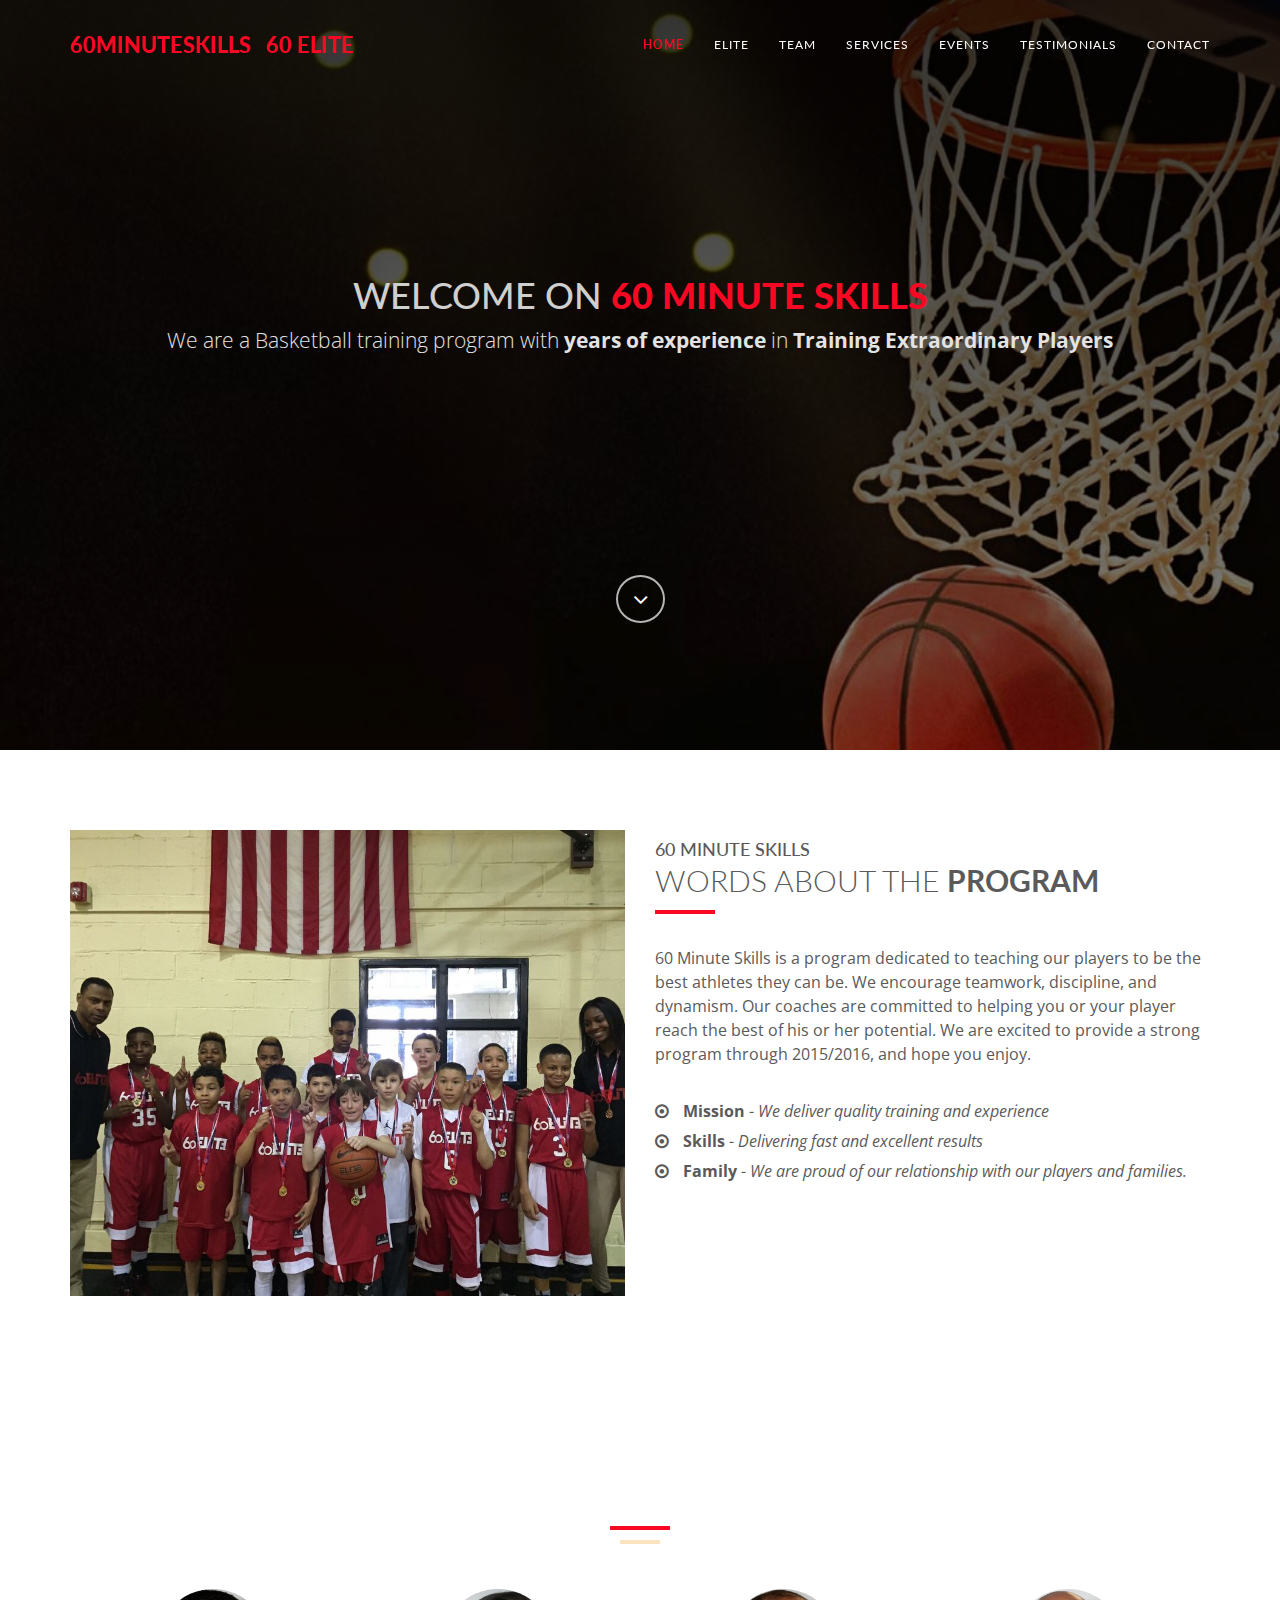
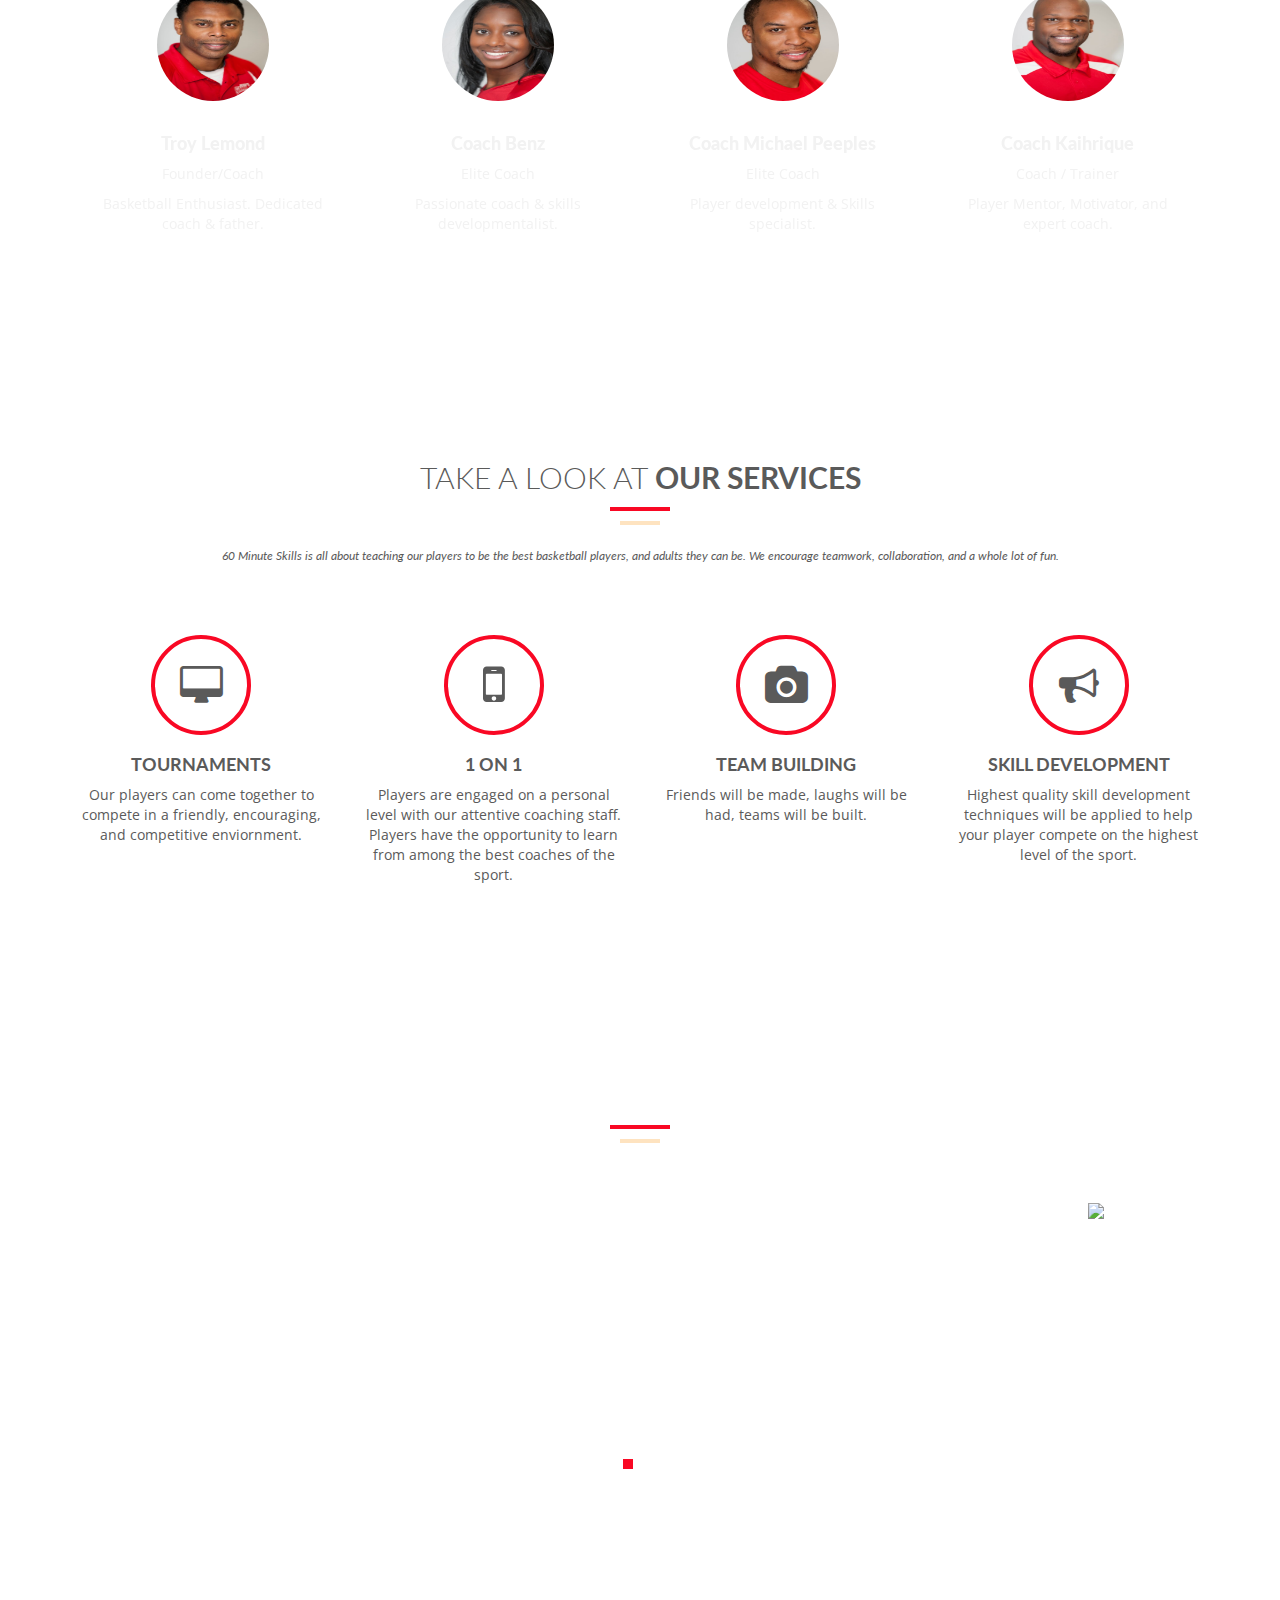
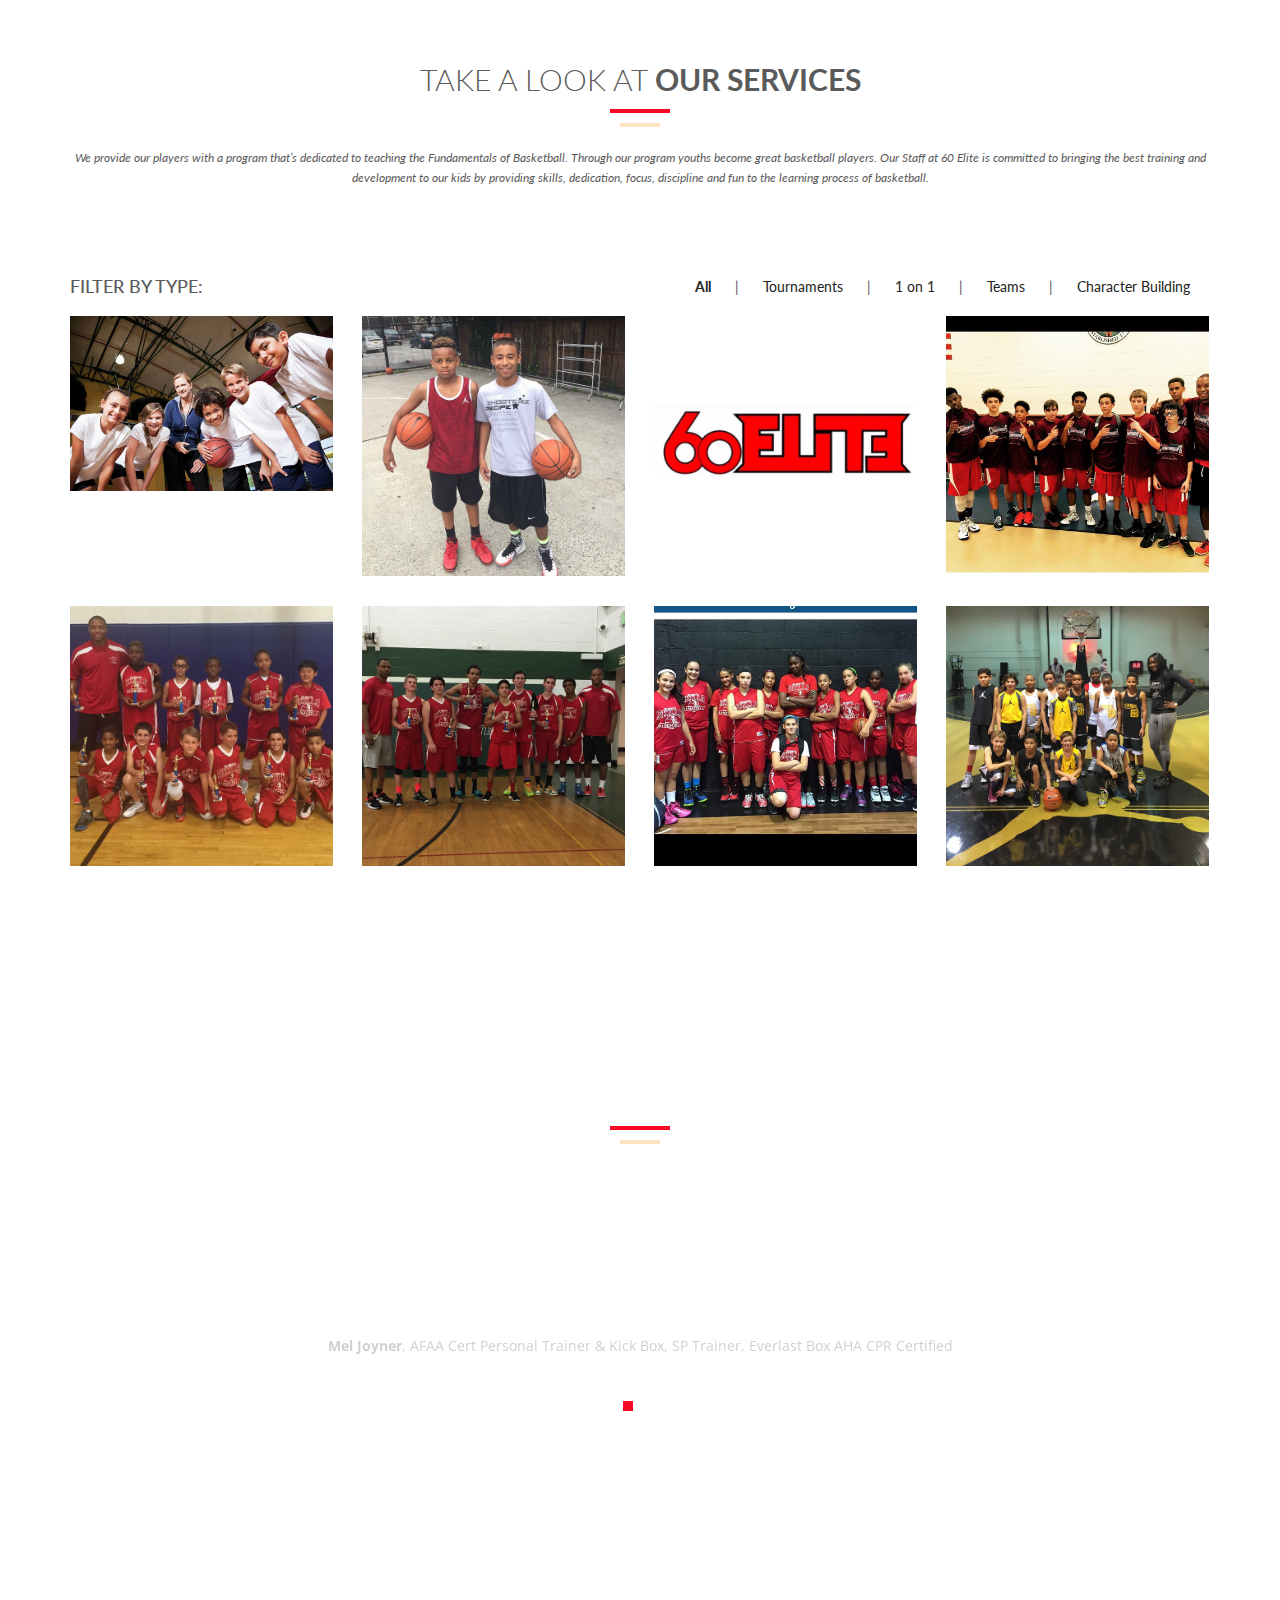
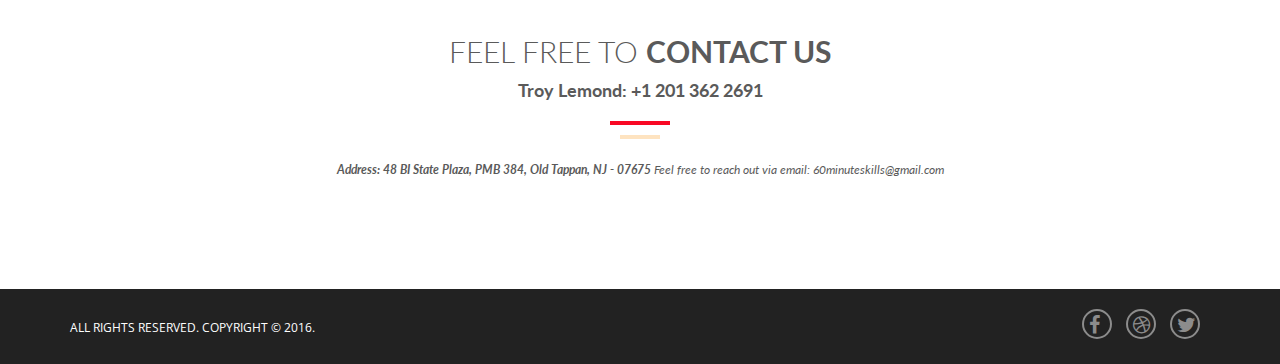
==== index.html @ 280ceed0 "initial commit with website content" ====
<!DOCTYPE html>
<html lang="en">
  <head>
    <!-- Basic Page Needs
    ================================================== -->
    <meta charset="utf-8">
    <!--[if IE]><meta http-equiv="x-ua-compatible" content="IE=9" /><![endif]-->
    <meta name="viewport" content="width=device-width, initial-scale=1">
    <title>60MinuteSkills</title>
    <meta name="description" content="Spirit8 is a Digital agency one page template built based on bootstrap framework. This template is design by Robert Berki and coded by Jenn Pereira. It is simple, mobile responsive, perfect for portfolio and agency websites. Get this for free exclusively at ThemeForces.com">
    <meta name="keywords" content="bootstrap theme, portfolio template, digital agency, onepage, mobile responsive, spirit8, free website, free theme, themeforces themes, themeforces wordpress themes, themeforces bootstrap theme">
    <meta name="author" content="ThemeForces.com">
    
    <!-- Favicons
    ================================================== -->
    <link rel="shortcut icon" href="img/favicon.ico" type="image/x-icon">
    <link rel="apple-touch-icon" href="img/apple-touch-icon.png">
    <link rel="apple-touch-icon" sizes="72x72" href="img/apple-touch-icon-72x72.png">
    <link rel="apple-touch-icon" sizes="114x114" href="img/apple-touch-icon-114x114.png">

    <!-- Bootstrap -->
    <link rel="stylesheet" type="text/css"  href="css/bootstrap.css">
    <link rel="stylesheet" type="text/css" href="fonts/font-awesome/css/font-awesome.css">

    <!-- Slider
    ================================================== -->
    <link href="css/owl.carousel.css" rel="stylesheet" media="screen">
    <link href="css/owl.theme.css" rel="stylesheet" media="screen">

    <!-- Stylesheet
    ================================================== -->
    <link rel="stylesheet" type="text/css"  href="css/style.css">
    <link rel="stylesheet" type="text/css" href="css/responsive.css">

    <link href='http://fonts.googleapis.com/css?family=Lato:100,300,400,700,900,100italic,300italic,400italic,700italic,900italic' rel='stylesheet' type='text/css'>
    <link href='http://fonts.googleapis.com/css?family=Open+Sans:300italic,400italic,600italic,700italic,800italic,700,300,600,800,400' rel='stylesheet' type='text/css'>

    <script type="text/javascript" src="js/modernizr.custom.js"></script>

    <!-- HTML5 shim and Respond.js for IE8 support of HTML5 elements and media queries -->
    <!-- WARNING: Respond.js doesn't work if you view the page via file:// -->
    <!--[if lt IE 9]>
      <script src="https://oss.maxcdn.com/html5shiv/3.7.2/html5shiv.min.js"></script>
      <script src="https://oss.maxcdn.com/respond/1.4.2/respond.min.js"></script>
    <![endif]-->
  </head>
  <body>
    <!-- Navigation
    ==========================================-->
    <nav id="tf-menu" class="navbar navbar-default navbar-fixed-top">
      <div class="container">
        <!-- Brand and toggle get grouped for better mobile display -->
        <div class="navbar-header">
          <button type="button" class="navbar-toggle collapsed" data-toggle="collapse" data-target="#bs-example-navbar-collapse-1">
            <span class="sr-only">Toggle navigation</span>
            <span class="icon-bar"></span>
            <span class="icon-bar"></span>
            <span class="icon-bar"></span>
          </button>
          <a class="navbar-brand" href="index.html">60MinuteSkills</a>
          <a class="navbar-brand" href="index2.html">60 Elite</a>
        </div>

        <!-- Collect the nav links, forms, and other content for toggling -->
        <div class="collapse navbar-collapse" id="bs-example-navbar-collapse-1">
          <ul class="nav navbar-nav navbar-right">
            <li><a href="#tf-home" class="page-scroll">Home</a></li>
            <li><a href="#tf-about" class="page-scroll">Elite</a></li>
            <li><a href="#tf-team" class="page-scroll">Team</a></li>
            <li><a href="#tf-services" class="page-scroll">Services</a></li>
            <li><a href="#tf-works" class="page-scroll">Events</a></li>
            <li><a href="#tf-testimonials" class="page-scroll">Testimonials</a></li>
            <li><a href="#tf-contact" class="page-scroll">Contact</a></li>
          </ul>
        </div><!-- /.navbar-collapse -->
      </div><!-- /.container-fluid -->
    </nav>

    <!-- Home Page
    ==========================================-->
    <div id="tf-home" class="text-center">
        <div class="overlay">
            <div class="content">
                <h1>Welcome on <strong><span class="color">60 Minute Skills</span></strong></h1>
                <p class="lead">We are a Basketball training program with <strong>years of experience</strong> in <strong>Training Extraordinary Players</strong></p>
                <a href="#tf-about" class="fa fa-angle-down page-scroll"></a>
            </div>
        </div>
    </div>

    <!-- About Us Page
    ==========================================-->
    <div id="tf-about">
        <div class="container">
            <div class="row">
                <div class="col-md-6">
                    <img src="img/02.png" class="img-responsive">
                </div>
                <div class="col-md-6">
                    <div class="about-text">
                        <div class="section-title">
                            <h4>60 Minute Skills</h4>
                            <h2>Words about the <strong> Program</strong></h2>
                            <hr>
                            <div class="clearfix"></div>
                        </div>
                        <p class="intro">60 Minute Skills is a program dedicated to teaching our players to be the best athletes they can be. We encourage teamwork, discipline, and dynamism. Our coaches are committed to helping you or your player reach the best of his or her potential. We are excited to provide a strong program through 2015/2016, and hope you enjoy.  </p>
                        <ul class="about-list">
                            <li>
                                <span class="fa fa-dot-circle-o"></span>
                                <strong>Mission</strong> - <em>We deliver quality training and experience</em>
                            </li>
                            <li>
                                <span class="fa fa-dot-circle-o"></span>
                                <strong>Skills</strong> - <em>Delivering fast and excellent results</em>
                            </li>
                            <li>
                                <span class="fa fa-dot-circle-o"></span>
                                <strong>Family</strong> - <em>We are proud of our relationship with our players and families.</em>
                            </li>
                        </ul>
                    </div>
                </div>
            </div>
        </div>
    </div>

        <!-- Team Page
    ==========================================-->
    <div id="tf-team" class="text-center">
        <div class="overlay">
            <div class="container">
                <div class="section-title center">
                    <h2>Meet <strong>our team</strong></h2>
                    <div class="line">
                        <hr>
                    </div>
                </div>

                <div id="team" class="owl-carousel owl-theme row">
                    <div class="item">
                        <div class="thumbnail">
                            <img src="img/01t.jpg" alt="..." class="img-circle team-img">
                            <div class="caption">
                                <h3>Troy Lemond</h3>
                                <p>Founder/Coach</p>
                                <p>Basketball Enthusiast. Dedicated coach & father.</p>
                            </div>
                        </div>
                    </div>

                    <div class="item">
                        <div class="thumbnail">
                            <img src="img/02t.jpg" alt="..." class="img-circle team-img">
                            <div class="caption">
                                <h3>Coach Benz</h3>
                                <p>Elite Coach</p>
                                <p>Passionate coach & skills developmentalist.</p>
                            </div>
                        </div>
                    </div>

                    <div class="item">
                        <div class="thumbnail">
                            <img src="img/03t.jpg" alt="..." class="img-circle team-img">
                            <div class="caption">
                                <h3>Coach Michael Peeples</h3>
                                <p>Elite Coach</p>
                                <p>Player development & Skills specialist.</p>
                            </div>
                        </div>
                    </div>

                    <div class="item">
                        <div class="thumbnail">
                            <img src="img/05t.jpg" alt="..." class="img-circle team-img">
                            <div class="caption">
                                <h3>Coach Kaihrique</h3>
                                <p>Coach / Trainer</p>
                                <p>Player Mentor, Motivator, and expert coach.</p>
                            </div>
                        </div>
                    </div>

                </div>
                
            </div>
        </div>
    </div>

    <!-- Services Section
    ==========================================-->
    <div id="tf-services" class="text-center">
        <div class="container">
            <div class="section-title center">
                <h2>Take a look at <strong>our Services</strong></h2>
                <div class="line">
                    <hr>
                </div>
                <div class="clearfix"></div>
                <small><em>60 Minute Skills is all about teaching our players to be the best basketball players, and adults they can be. We encourage teamwork, collaboration, and a whole lot of fun.</em></small>
            </div>
            <div class="space"></div>
            <div class="row">
                <div class="col-md-3 col-sm-6 service">
                    <i class="fa fa-desktop"></i>
                    <h4><strong>Tournaments</strong></h4>
                    <p>Our players can come together to compete in a friendly, encouraging, and competitive enviornment. </p>
                </div>

                <div class="col-md-3 col-sm-6 service">
                    <i class="fa fa-mobile"></i>
                    <h4><strong>1 on 1</strong></h4>
                    <p>Players are engaged on a personal level with our attentive coaching staff. Players have the opportunity to learn from among the best coaches of the sport.</p>
                </div>

                <div class="col-md-3 col-sm-6 service">
                    <i class="fa fa-camera"></i>
                    <h4><strong>Team Building</strong></h4>
                    <p>Friends will be made, laughs will be had, teams will be built.</p>
                </div>

                <div class="col-md-3 col-sm-6 service">
                    <i class="fa fa-bullhorn"></i>
                    <h4><strong>Skill Development</strong></h4>
                    <p>Highest quality skill development techniques will be applied to help your player compete on the highest level of the sport.</p>
                </div>
            </div>
        </div>
    </div>

    <!-- Clients Section
    ==========================================-->
    <div id="tf-clients" class="text-center">
        <div class="overlay">
            <div class="container">

                <div class="section-title center">
                    <h2>Some of our <strong> Upcoming Events</strong></h2>
                    <div class="line">
                        <hr>
                    </div>
                </div>
                <div id="clients" class="owl-carousel owl-theme">
                    <div class="item" style="">
                        <h5>Basketball Skills & Drills Training</h5>
                        <h3>(Boys & Girls) Grade Pre-K4 - High School</h3>
                        <h4> Fall sessions starting <em>Tuesday September 15</em></h4>
                    </div>
                    <div class="item">
                        <h5>Tuesdays New Jersey (10 Sessions)</h5>
                        <h6><em>Coaches: Troy, Leo, Mercedez, and Mike</em> 100 3rd Street Cresskill, NJ 07624 <em>|</em> Fee: $300 for all 10 classes or $35/class</h6>
                        <ul style="">
                        <li><h6>09/15 & 09/22 & 09/29</h6></li>
                        <li><h6>10/06 & 10/13 & 10/20 & 10/27</h6></li>
                        <li><h6>11/3 & 11/10 & 11/17</h6></li>
                        </ul>
                    </div>
                    <div class="item">
                        <h5>Tuesdays New York (9 Sessions)</h5>
                        <h6><em>Coach Mercedez</em> 500 Western Highway Blauvelt, NY 10913 <em>|</em> Fee: $225 for all 9 classes or $30/class</h6>
                        <ul style="">
                        <li><h6>09/15 & 09/22 & 09/29</h6></li>
                        <li><h6>10/06 & 10/13 & 10/20 & 10/27</h6></li>
                        <li><h6>11/3 & 11/10</h6></li>
                        </ul>
                    </div>
                    <div class="item">
                        <h5>Fridays New Jersey (10 Sessions Only)</h5>
                        <h6><em>Coaches: Troy, Mercedez, Mike, Leo 100 3rd Street Cresskill, NJ 07624</em> Fee: $300 for all 10 classes or $35/class</h6>
                        <ul style="">
                        <li><h6>09/18 & 09/25</h6></li>
                        <li><h6>10/02 & 10/09 & 10/16 & 10/23 & 10/30</h6></li>
                        <li><h6>11/6 & 11/13 & 11/20</h6></li>
                        </ul>
                    </div>
                    <div class="item">
                        <img src="img/client/05.png">
                    </div>
                    <div class="item">
                        <img src="img/client/03.png">
                    </div>
                    <div class="item">
                        <img src="img/client/07.png">
                    </div>
                </div>

            </div>
        </div>
    </div>
    <!-- Portfolio Section
    ==========================================-->
    <div id="tf-works">
        <div class="container"> <!-- Container -->
            <div class="section-title text-center center">
                <h2>Take a look at <strong>our services</strong></h2>
                <div class="line">
                    <hr>
                </div>
                <div class="clearfix"></div>
                <small><em>We provide our players with a program that’s dedicated to teaching the Fundamentals of Basketball. Through our program youths become great basketball players. Our Staff at 60 Elite is committed to bringing the best training and development to our kids by providing skills, dedication, focus, discipline and fun to the learning process of basketball.</em></small>
            </div>
            <div class="space"></div>

            <div class="categories">
                
                <ul class="cat">
                    <li class="pull-left"><h4>Filter by Type:</h4></li>
                    <li class="pull-right">
                        <ol class="type">
                            <li><a href="#" data-filter="*" class="active">All</a></li>
                            <li><a href="#" data-filter=".web">Tournaments</a></li>
                            <li><a href="#" data-filter=".photography">1 on 1</a></li>
                            <li><a href="#" data-filter=".app" >Teams</a></li>
                            <li><a href="#" data-filter=".branding" >Character Building</a></li>
                        </ol>
                    </li>
                </ul>
                <div class="clearfix"></div>
            </div>

            <div id="lightbox" class="row">

                <div class="col-sm-6 col-md-3 col-lg-3 branding">
                    <div class="portfolio-item">
                        <div class="hover-bg">
                            <a href="#">
                                <div class="hover-text">
                                    <h4>Training</h4>
                                    <small>Independance</small>
                                    <div class="clearfix"></div>
                                    <i class="fa fa-plus"></i>
                                </div>
                                <img src="img/portfolio/01.jpg" class="img-responsive" alt="...">
                            </a>
                        </div>
                    </div>
                </div>

                <div class="col-sm-6 col-md-3 col-lg-3 photography app">
                    <div class="portfolio-item">
                        <div class="hover-bg">
                            <a href="#">
                                <div class="hover-text">
                                    <h4>1 on 1</h4>
                                    <small>Attention</small>
                                    <div class="clearfix"></div>
                                    <i class="fa fa-plus"></i>
                                </div>
                                <img src="img/portfolio/02.jpg" class="img-responsive" alt="...">
                            </a>
                        </div>
                    </div>
                </div>

                <div class="col-sm-6 col-md-3 col-lg-3 branding">
                    <div class="portfolio-item">
                        <div class="hover-bg">
                            <a href="index2.html">
                                <div class="hover-text">
                                    <h4>Basketball</h4>
                                    <small>TeamFun</small>
                                    <div class="clearfix"></div>
                                    <i class="fa fa-plus"></i>
                                </div>
                                <img src="img/portfolio/03.jpg" class="img-responsive" alt="...">
                            </a>
                        </div>
                    </div>
                </div>

                <div class="col-sm-6 col-md-3 col-lg-3 branding">
                    <div class="portfolio-item">
                        <div class="hover-bg">
                            <a href="#">
                                <div class="hover-text">
                                    <h4>Repitition</h4>
                                    <small>Practice</small>
                                    <div class="clearfix"></div>
                                    <i class="fa fa-plus"></i>
                                </div>
                                <img src="img/portfolio/04.jpg" class="img-responsive" alt="...">
                            </a>
                        </div>
                    </div>
                </div>

                <div class="col-sm-6 col-md-3 col-lg-3 web">
                    <div class="portfolio-item">
                        <div class="hover-bg">
                            <a href="#">
                                <div class="hover-text">
                                    <h4>Persevere</h4>
                                    <small>Dedication</small>
                                    <div class="clearfix"></div>
                                    <i class="fa fa-plus"></i>
                                </div>
                                <img src="img/portfolio/05.jpg" class="img-responsive" alt="...">
                            </a>
                        </div>
                    </div>
                </div>

                <div class="col-sm-6 col-md-3 col-lg-3 app">
                    <div class="portfolio-item">
                        <div class="hover-bg">
                            <a href="#">
                                <div class="hover-text">
                                    <h4>Top Scorer</h4>
                                    <small>Hardwork</small>
                                    <div class="clearfix"></div>
                                    <i class="fa fa-plus"></i>
                                </div>
                                <img src="img/portfolio/06.jpg" class="img-responsive" alt="...">
                            </a>
                        </div>
                    </div>
                </div>

                <div class="col-sm-6 col-md-3 col-lg-3 photography web">
                    <div class="portfolio-item">
                        <div class="hover-bg">
                            <a href="#">
                                <div class="hover-text">
                                    <h4>Teamates</h4>
                                    <small>Winning</small>
                                    <div class="clearfix"></div>
                                    <i class="fa fa-plus"></i>
                                </div>
                                <img src="img/portfolio/07.jpg" class="img-responsive" alt="...">
                            </a>
                        </div>
                    </div>
                </div>

                <div class="col-sm-6 col-md-3 col-lg-3 web">
                    <div class="portfolio-item">
                        <div class="hover-bg">
                            <a href="#">
                                <div class="hover-text">
                                    <h4>Win</h4>
                                    <small>Teamwork</small>
                                    <div class="clearfix"></div>
                                    <i class="fa fa-plus"></i>
                                </div>
                                <img src="img/portfolio/08.jpg" class="img-responsive" alt="...">
                            </a>
                        </div>
                    </div>
                </div>

            </div>
        </div>
    </div>

    <!-- Testimonials Section
    ==========================================-->
    <div id="tf-testimonials" class="text-center">
        <div class="overlay">
            <div class="container">
                <div class="section-title center">
                    <h2><strong>Our partners’</strong> testimonials</h2>
                    <div class="line">
                        <hr>
                    </div>
                </div>
                <div class="row">
                    <div class="col-md-8 col-md-offset-2">
                        <div id="testimonial" class="owl-carousel owl-theme">
                            <div class="item">
                                <h5>So proud of boys and coaches. Thnx to Coach Troy and Loreal for having the vision to start up 60Elite and giving our boys an outlet to develop their basketball skills as well as life skills. Great acomplishments in such a short amount of time...just the beginning..so excited for the journey! Thnk u 2 Coach Mercedez for your leadership...awesome job, ..thnx to Coach Mike, Coach Leo, and Coach Kahrique....best coaches on planet ! We got this nxt year! Go 60Elite</h5>
                                <p><strong>Mel Joyner</strong>, AFAA Cert Personal Trainer & Kick Box, SP Trainer, Everlast Box AHA CPR Certified</p>
                            </div>

                            <div class="item">
                                <h5>Truly dedicated coaching staff. Committed parents and players makes for a strong basketball training program</h5>
                                <p><strong>Kevin Alwell</strong>, Certified Trainer & Program Engager</p>
                            </div>
                        </div>
                    </div>
                </div>
            </div>
        </div>
    </div>

    <!-- Contact Section
    ==========================================-->
    <div id="tf-contact" class="text-center">
        <div class="container">

            <div class="row">
                <div class="col-md-8 col-md-offset-2">

                    <div class="section-title center">
                        <h2>Feel free to <strong>contact us</strong></h2>
                        <h3><strong>Troy Lemond: +1 201 362 2691</strong></h3>

                        <div class="line">
                            <hr>
                        </div>
                        <div class="clearfix"></div>
                        <small><em><strong>Address: 48 BI State Plaza, PMB 384, Old Tappan, NJ - 07675 </strong> Feel free to reach out via email: 60minuteskills@gmail.com</em></small>            
                    </div>

<!--                     <form>
                        <div class="row">
                            <div class="col-md-6">
                                <div class="form-group">
                                    <label for="60minuteskills@gmail.com">Email address</label>
                                    <input type="email" class="form-control" id="exampleInputEmail1" placeholder="Enter email">
                                </div>
                            </div>
                            <div class="col-md-6">
                                <div class="form-group">
                                    <label for="60minuteskills@gmail.com">Name</label>
                                    <input  class="form-control" id="exampleInputPassword1" placeholder="Name">
                                </div>
                            </div>
                        </div>
                        <div class="form-group">
                            <label for="60minuteskills@gmail.com">Message</label>
                            <textarea class="form-control" rows="3"></textarea>
                        </div>
                        
                        <button type="submit" class="btn tf-btn btn-default" for="60minuteskills@gmail.com">Submit</button>
                    </form> -->

                </div>
            </div>

        </div>
    </div>

    <nav id="footer">
        <div class="container">
            <div class="pull-left fnav">
                <p>ALL RIGHTS RESERVED. COPYRIGHT © 2016.</p>
            </div>
            <div class="pull-right fnav">
                <ul class="footer-social">
                    <li><a href="https://www.facebook.com/60-Minute-Skills-121867301250264/timeline/"><i class="fa fa-facebook"></i></a></li>
                    <li><a href="https://instagram.com/60minuteskills/"><i class="fa fa-dribbble"></i></a></li>
                    
                    <li><a href="https://www.pinterest.com/pin/234116880600095123/"><i class="fa fa-twitter"></i></a></li>
                </ul>
            </div>
        </div>
    </nav>


    <!-- jQuery (necessary for Bootstrap's JavaScript plugins) -->
    <script src="https://ajax.googleapis.com/ajax/libs/jquery/1.11.1/jquery.min.js"></script>
    <script type="text/javascript" src="js/jquery.1.11.1.js"></script>
    <!-- Include all compiled plugins (below), or include individual files as needed -->
    <script type="text/javascript" src="js/bootstrap.js"></script>
    <script type="text/javascript" src="js/SmoothScroll.js"></script>
    <script type="text/javascript" src="js/jquery.isotope.js"></script>

    <script src="js/owl.carousel.js"></script>

    <!-- Javascripts
    ================================================== -->
    <script type="text/javascript" src="js/main.js"></script>

  </body>
</html>
---- css/style.css ----
@import url(http://fonts.googleapis.com/css?family=Lato:100,300,400,700,900,100italic,300italic,400italic,700italic,900italic);
@import url(http://fonts.googleapis.com/css?family=Open+Sans:300italic,400italic,600italic,700italic,800italic,700,300,600,800,400);

body, html{
	font-family: 'Lato', sans-serif;
	text-rendering: optimizeLegibility !important;
	-webkit-font-smoothing: antialiased !important;
	color: #5a5a5a;
}

h1{
	text-transform: uppercase;
}
h1 strong{
	font-weight: 900;
}
h2{
	text-transform: uppercase;
	line-height: 20px;
	margin:  0;
}
h3{
font-size: 18px;
font-weight: 900;
}
h4{
	text-transform: uppercase;
}
h5{
	text-transform: uppercase;
	font-weight: 700;
	line-height: 20px;
}
p{
	font-family: 'Open Sans', sans-serif;
}
p.intro{
	font-size: 16px;
	margin: 12px 0 0;
	line-height: 24px;
	font-family: 'Open Sans', sans-serif;
}
a{ color: #F90824;}
a:hover,
a:focus{
	text-decoration: none;
	color: #F90824;
}

.section-title hr{
	border-color: #F90824;
	border-width: 4px;
	width: 60px;
	float: left;
	clear: both;
}
.clearfix:after {
     visibility: hidden;
     display: block;
     font-size: 0;
     content: " ";
     clear: both;
     height: 0;
     }
.clearfix { display: inline-block; }
* html .clearfix { height: 1%; }
.clearfix { display: block; }
ul, ol{
	padding: 0;
	webkit-padding: 0;
	moz-padding: 0;
}
/* Navigation */
#tf-menu {
	padding: 20px;
	transition: all 0.8s;
}
#tf-menu.navbar-default {
	background-color: rgba(248, 248, 248, 0);
	border-color: rgba(231, 231, 231, 0);
}
#tf-menu a.navbar-brand {
text-transform: uppercase;
font-size: 22px;
color: #F90824;
font-weight: 900;
}

#tf-menu a.navbar-brand:hover{
	color: #fff !important;
}

#tf-menu.navbar-default .navbar-nav > li > a {
	text-transform: uppercase;
	color: #FFF;
	font-size: 12px;
	letter-spacing: 1px;
}
.on {
	background-color: #222222 !important;
	padding: 0 !important;
}
.navbar-default .navbar-nav > .active > a, 
.navbar-default .navbar-nav > .active > a:hover, 
.navbar-default .navbar-nav > .active > a:focus {
	color: #F90824 !important;
	background-color: transparent;
	font-weight: 700;
}

.navbar-toggle {
	border-radius: 0;
	}
.navbar-default .navbar-toggle:hover, 
.navbar-default .navbar-toggle:focus {
	background-color: #F90824;
	border-color: #F90824;
	}
.navbar-default .navbar-toggle:hover>.icon-bar {
	background-color: #FFF;
	}
/* Home Style */
#tf-home{
	background: url(../img/01.jpg);
	background-size: cover;
	background-position: center;
	background-attachment: fixed;
	background-repeat: no-repeat;
	color: #cfcfcf;
}

#tf-home .overlay{
	background: -moz-linear-gradient(top,  rgba(0,0,0,0.8) 0%, rgba(0,0,0,0.73) 17%, rgba(0,0,0,0.66) 35%, rgba(0,0,0,0.55) 62%, rgba(0,0,0,0.4) 100%); /* FF3.6+ */
	background: -webkit-gradient(linear, left top, left bottom, color-stop(0%,rgba(0,0,0,0.8)), color-stop(17%,rgba(0,0,0,0.73)), color-stop(35%,rgba(0,0,0,0.66)), color-stop(62%,rgba(0,0,0,0.55)), color-stop(100%,rgba(0,0,0,0.4))); /* Chrome,Safari4+ */
	background: -webkit-linear-gradient(top,  rgba(0,0,0,0.8) 0%,rgba(0,0,0,0.73) 17%,rgba(0,0,0,0.66) 35%,rgba(0,0,0,0.55) 62%,rgba(0,0,0,0.4) 100%); /* Chrome10+,Safari5.1+ */
	background: -o-linear-gradient(top,  rgba(0,0,0,0.8) 0%,rgba(0,0,0,0.73) 17%,rgba(0,0,0,0.66) 35%,rgba(0,0,0,0.55) 62%,rgba(0,0,0,0.4) 100%); /* Opera 11.10+ */
	background: -ms-linear-gradient(top,  rgba(0,0,0,0.8) 0%,rgba(0,0,0,0.73) 17%,rgba(0,0,0,0.66) 35%,rgba(0,0,0,0.55) 62%,rgba(0,0,0,0.4) 100%); /* IE10+ */
	background: linear-gradient(to bottom,  rgba(0,0,0,0.8) 0%,rgba(0,0,0,0.73) 17%,rgba(0,0,0,0.66) 35%,rgba(0,0,0,0.55) 62%,rgba(0,0,0,0.4) 100%); /* W3C */
	filter: progid:DXImageTransform.Microsoft.gradient( startColorstr='#cc000000', endColorstr='#66000000',GradientType=0 ); /* IE6-9 */
	height: 750px;
	background-attachment: fixed;
}
#tf-home p.lead{
	color: #e3e3e3;
}

.content{
	position: relative;
	padding: 20% 0 0;
}

.color{
	color: #F90824;
}

a.fa.fa-angle-down {
	padding: 10px 15px;
	color: #fff;
	border: 2px solid #b4b4b4;
	border-radius: 50%;
	font-size: 24px;
	margin-top: 200px;
	transition: all 0.5s;
}
a.fa.fa-angle-down:hover{
	background: #F90824;
	color: #ffffff;
	border: 2px solid #F90824;
}
/* About Section */
#tf-about{
	padding: 80px 0;
}
ul.about-list{ margin: 30px 0 0 ;}
ul.about-list li{
	display: block;
	font-size: 16px;
	line-height: 30px;
	font-family: 'Open Sans', sans-serif;
}
ul.about-list li span{ 
	margin-right: 10px;
}

/* Team Section */
#tf-team{
	background: url(../img/03.jpg);
	background-size: cover;
	background-position: center;
	background-attachment: fixed;
	background-repeat: no-repeat;
	color: #ffffff;
}
#tf-team .overlay{
	background: -moz-linear-gradient(top,  rgba(0,0,0,0.8) 0%, rgba(0,0,0,0.73) 17%, rgba(0,0,0,0.66) 35%, rgba(0,0,0,0.55) 62%, rgba(0,0,0,0.4) 100%); /* FF3.6+ */
	background: -webkit-gradient(linear, left top, left bottom, color-stop(0%,rgba(0,0,0,0.8)), color-stop(17%,rgba(0,0,0,0.73)), color-stop(35%,rgba(0,0,0,0.66)), color-stop(62%,rgba(0,0,0,0.55)), color-stop(100%,rgba(0,0,0,0.4))); /* Chrome,Safari4+ */
	background: -webkit-linear-gradient(top,  rgba(0,0,0,0.8) 0%,rgba(0,0,0,0.73) 17%,rgba(0,0,0,0.66) 35%,rgba(0,0,0,0.55) 62%,rgba(0,0,0,0.4) 100%); /* Chrome10+,Safari5.1+ */
	background: -o-linear-gradient(top,  rgba(0,0,0,0.8) 0%,rgba(0,0,0,0.73) 17%,rgba(0,0,0,0.66) 35%,rgba(0,0,0,0.55) 62%,rgba(0,0,0,0.4) 100%); /* Opera 11.10+ */
	background: -ms-linear-gradient(top,  rgba(0,0,0,0.8) 0%,rgba(0,0,0,0.73) 17%,rgba(0,0,0,0.66) 35%,rgba(0,0,0,0.55) 62%,rgba(0,0,0,0.4) 100%); /* IE10+ */
	background: linear-gradient(to bottom,  rgba(0,0,0,0.8) 0%,rgba(0,0,0,0.73) 17%,rgba(0,0,0,0.66) 35%,rgba(0,0,0,0.55) 62%,rgba(0,0,0,0.4) 100%); /* W3C */
	filter: progid:DXImageTransform.Microsoft.gradient( startColorstr='#cc000000', endColorstr='#66000000',GradientType=0 ); /* IE6-9 */
	height: auto;
	background-attachment: fixed;
	padding: 80px 0;
}
.section-title.center{
	padding: 30px 0;
}
.section-title h2,
.section-title.center h2{
	font-weight: 300;
}
.section-title.center .line{
	border-top: 4px solid #F90824;
	height: 10px;
	width: 60px;
	text-align: center;
	margin: 0 auto;
	margin-top: 20px;
}

.section-title.center hr {
	border-top: 4px solid rgba(252, 172, 69, 0.34);
	width: 40px;
	text-align: center;
	margin-top: 10px;
	position: relative;
	left: 17%;
}
#team{ margin: 0 auto}
#team .item{
    padding: 0;
    margin: 15px;
    color: #FFF;
    text-align: center;
}

img.img-circle.team-img {
	width: 120px;
	height: 120px;
	border: 4px solid transparent;
	transition: all 0.5s;
}
#tf-team .item .thumbnail:hover>img.img-circle.team-img{
	border: 4px solid #F90824;
}
#tf-team .thumbnail {
	background: transparent;
	border: 0;
}

#tf-team .thumbnail .caption {
	padding: 9px;
	color: #F2F2F2;
}

.owl-theme .owl-controls .owl-page span {
	display: block;
	width: 10px;
	height: 10px;
	margin: 5px 7px;
	filter: Alpha(Opacity=1);
	opacity: 1;
	-webkit-border-radius: 0;
	-moz-border-radius: 20px;
	border-radius: 0;
	background: #FFFFFF;
	transition: all 0.5s;
}

.owl-theme .owl-controls .owl-page.active span, 
.owl-theme .owl-controls.clickable .owl-page:hover span {
	filter: Alpha(Opacity=100);
	opacity: 1;
	background: #F90824;
}
.owl-theme .owl-controls .owl-page.active span{
	background: #F90824;
}

/* Services Section */
#tf-services{
	padding: 80px 0;
}

.space{
	margin-top: 40px;
}

#tf-services i.fa {
	font-size: 40px;
	border: 4px solid #F90824;
	width: 100px;
	height: 100px;
	padding: 27px 25px;
	margin-bottom: 10px;
	border-radius: 50%;
	transition: all 0.5s;
}

#tf-services i.fa.fa-mobile{
	font-size: 50px;
	padding: 20px 25px;
}

#tf-services .service:hover>i.fa{
	background: #F90824;
	color: #ffffff;
}

/* Clients Section */
#tf-clients{
	background: url(../img/04.jpg);
	background-size: cover;
	background-position: center;
	background-attachment: fixed;
	background-repeat: no-repeat;
	color: #ffffff;
}

#tf-clients .overlay{
	background: -moz-linear-gradient(top,  rgba(0,0,0,0.8) 0%, rgba(0,0,0,0.73) 17%, rgba(0,0,0,0.66) 35%, rgba(0,0,0,0.55) 62%, rgba(0,0,0,0.4) 100%); /* FF3.6+ */
	background: -webkit-gradient(linear, left top, left bottom, color-stop(0%,rgba(0,0,0,0.8)), color-stop(17%,rgba(0,0,0,0.73)), color-stop(35%,rgba(0,0,0,0.66)), color-stop(62%,rgba(0,0,0,0.55)), color-stop(100%,rgba(0,0,0,0.4))); /* Chrome,Safari4+ */
	background: -webkit-linear-gradient(top,  rgba(0,0,0,0.8) 0%,rgba(0,0,0,0.73) 17%,rgba(0,0,0,0.66) 35%,rgba(0,0,0,0.55) 62%,rgba(0,0,0,0.4) 100%); /* Chrome10+,Safari5.1+ */
	background: -o-linear-gradient(top,  rgba(0,0,0,0.8) 0%,rgba(0,0,0,0.73) 17%,rgba(0,0,0,0.66) 35%,rgba(0,0,0,0.55) 62%,rgba(0,0,0,0.4) 100%); /* Opera 11.10+ */
	background: -ms-linear-gradient(top,  rgba(0,0,0,0.8) 0%,rgba(0,0,0,0.73) 17%,rgba(0,0,0,0.66) 35%,rgba(0,0,0,0.55) 62%,rgba(0,0,0,0.4) 100%); /* IE10+ */
	background: linear-gradient(to bottom,  rgba(0,0,0,0.8) 0%,rgba(0,0,0,0.73) 17%,rgba(0,0,0,0.66) 35%,rgba(0,0,0,0.55) 62%,rgba(0,0,0,0.4) 100%); /* W3C */
	filter: progid:DXImageTransform.Microsoft.gradient( startColorstr='#cc000000', endColorstr='#66000000',GradientType=0 ); /* IE6-9 */
	padding: 80px 0;
	background-attachment: fixed;
}

#clients .item{
    padding: 0;
    margin: 35px;
    color: #FFF;
    text-align: center;
}
/* Gallery Section 
==============================*/
#tf-works{
	padding: 80px 0;
}
.categories{ 
	padding: 10px 0;
}
ul.cat li{
	display: inline-block;
}
#tf-works li.pull-right {
	margin-top: 10px;
}
ol.type li{
	display: inline-block;
	margin-left: 20px;
}
ol.type li:after{
	content: ' | ';
	margin-left: 20px;
}
ol.type li:last-child:after { content: ''; }
ol.type li a{ color: #222222}
ol.type li a.active { font-weight: 700; }
.isotope-item { z-index: 2 }
.isotope-hidden.isotope-item { z-index: 1 }
.isotope,
.isotope .isotope-item {
    /* change duration value to whatever you like */
    -webkit-transition-duration: 0.8s;
    -moz-transition-duration: 0.8s;
    transition-duration: 0.8s;
}
.isotope-item {
    margin-right: -1px;
    -webkit-backface-visibility: hidden;
    backface-visibility: hidden;
}
.isotope {
    -webkit-backface-visibility: hidden;
    backface-visibility: hidden;
    -webkit-transition-property: height, width;
    -moz-transition-property: height, width;
    transition-property: height, width;
}
.isotope .isotope-item {
    -webkit-backface-visibility: hidden;
    backface-visibility: hidden;
    -webkit-transition-property: -webkit-transform, opacity;
    -moz-transition-property: -moz-transform, opacity;
    transition-property: transform, opacity;
}
.portfolio-item{
	margin-bottom: 30px;
}
.portfolio-item .hover-bg{
	height: 260px;
	overflow: hidden;
	position: relative;
}

.hover-bg .hover-text {
	position: absolute;
	text-align: center;
	margin: 0 auto;
	color: #ffffff;
	background: rgba(0, 0, 0, 0.66);
	padding: 25% 0;
	height: 100%;
	width: 100%;
	opacity: 0;
    transition: all 0.5s;
}
.hover-bg .hover-text>h4{
	opacity: 0;
	-webkit-transform: translateY(100%);
            transform: translateY(100%);
            transition: all 0.3s;
}
.hover-bg:hover .hover-text>h4{
	opacity: 1;
    -webkit-backface-visibility:hidden;
    -webkit-transform: translateY(0);
            transform: translateY(0);
}
.hover-bg .hover-text>i{
	opacity: 0;
	-webkit-transform: translateY(0);
            transform: translateY(0);
            transition: all 0.3s;
}
.hover-bg:hover .hover-text>i{
	opacity: 1;
    -webkit-backface-visibility:hidden;
   -webkit-transform: translateY(100%);
            transform: translateY(100%);
}
.hover-bg:hover .hover-text{
	opacity: 1;
}
#tf-works i.fa {
	height: 30px;
	width: 30px;
	border: 1px solid #F90824;
	font-size: 20px;
	padding: 5px;
	border-radius: 50%;
	color: #F90824;
}
/* Testimonials Section */
#tf-testimonials{
	background: url(../img/05.jpg);
	background-size: cover;
	background-position: center;
	background-attachment: fixed;
	background-repeat: no-repeat;
	color: #ffffff;
}

#tf-testimonials .overlay{
	background: -moz-linear-gradient(top,  rgba(0,0,0,0.8) 0%, rgba(0,0,0,0.73) 17%, rgba(0,0,0,0.66) 35%, rgba(0,0,0,0.55) 62%, rgba(0,0,0,0.4) 100%); /* FF3.6+ */
	background: -webkit-gradient(linear, left top, left bottom, color-stop(0%,rgba(0,0,0,0.8)), color-stop(17%,rgba(0,0,0,0.73)), color-stop(35%,rgba(0,0,0,0.66)), color-stop(62%,rgba(0,0,0,0.55)), color-stop(100%,rgba(0,0,0,0.4))); /* Chrome,Safari4+ */
	background: -webkit-linear-gradient(top,  rgba(0,0,0,0.8) 0%,rgba(0,0,0,0.73) 17%,rgba(0,0,0,0.66) 35%,rgba(0,0,0,0.55) 62%,rgba(0,0,0,0.4) 100%); /* Chrome10+,Safari5.1+ */
	background: -o-linear-gradient(top,  rgba(0,0,0,0.8) 0%,rgba(0,0,0,0.73) 17%,rgba(0,0,0,0.66) 35%,rgba(0,0,0,0.55) 62%,rgba(0,0,0,0.4) 100%); /* Opera 11.10+ */
	background: -ms-linear-gradient(top,  rgba(0,0,0,0.8) 0%,rgba(0,0,0,0.73) 17%,rgba(0,0,0,0.66) 35%,rgba(0,0,0,0.55) 62%,rgba(0,0,0,0.4) 100%); /* IE10+ */
	background: linear-gradient(to bottom,  rgba(0,0,0,0.8) 0%,rgba(0,0,0,0.73) 17%,rgba(0,0,0,0.66) 35%,rgba(0,0,0,0.55) 62%,rgba(0,0,0,0.4) 100%); /* W3C */
	filter: progid:DXImageTransform.Microsoft.gradient( startColorstr='#cc000000', endColorstr='#66000000',GradientType=0 ); /* IE6-9 */
	padding: 80px 0;
	background-attachment: fixed;
}
#testimonial {
	padding: 30px 0;
}
#testimonial .item{
    display: block;
    width: 100%;
    height: auto;
}

#testimonial .item p {
	font-weight: 400;
	margin: 30px 0;
	color: #d1d1d1;
}
/* Contact Section */
#tf-contact{
	padding: 80px 0;
}

label {
	float: left;
	font-size: 12px;
	font-weight: 400;
	font-family: 'Open Sans', sans-serif;
}
#tf-contact .form-control {
	display: block;
	width: 100%;
	padding: 6px 12px;
	font-size: 14px;
	line-height: 1.42857143;
	color: #555;
	background-color: #fff;
	background-image: none;
	border: 1px solid #ccc;
	border-radius: 2px;
	-webkit-box-shadow: none;
	box-shadow: none;
	-webkit-transition: none;
	-o-transition: none;
	transition: none;
}

#tf-contact .form-control:focus {
	border-color: inherit;
	outline: 0;
	-webkit-box-shadow: transparent;
	box-shadow: transparent;
}

button.btn.tf-btn.btn-default {
	float: right;
	background: #F90824;
	border: 0;
	border-radius: 0;
	padding: 10px 40px;
	color: #ffffff;
	text-transform: uppercase;
}

.btn:active, .btn.active {
	background-image: none;
	outline: 0;
	-webkit-box-shadow: none;
	box-shadow: none;
}

.btn:focus, 
.btn:active:focus, 
.btn.active:focus, 
.btn.focus, 
.btn:active.focus, 
.btn.active.focus {
	outline: thin dotted;
	outline: none;
	outline-offset: none;
}
/* Footer */
nav#footer{
	background: #222222;
	color: #ffffff;
	padding: 20px 0 15px 0;
}
nav#footer .fnav{ vertical-align: middle;}
ul.footer-social li{
	display: inline-block;
	margin-right: 10px;
}
nav#footer p{
	font-size: 12px;
	margin-top: 10px;
}
#footer i.fa {
	height: 30px;
	width: 30px;
	border: 2px solid #8c8c8c;
	font-size: 20px;
	padding: 4px 5px;
	border-radius: 50%;
	color: #8c8c8c;
	transition: all 0.5s;
}
#footer i.fa:hover{
	background: #F90824;
	border-color: #F90824;
	color: #ffffff;
---- css/responsive.css ----
@media (max-width: 768px){
  .content {
	padding: 40% 0 0;
	}
}

@media (max-width: 603px){
#tf-menu.navbar-default {
	background-color: rgba(0, 0, 0, 0.79);
	}
#tf-works li.pull-right, #tf-works li.pull-left {
    margin-top: 10px;
    float: none !important;
    text-align: center;
    display: block;
}
label{
    float: none !important
}
.pull-left.fnav,
.pull-right.fnav {
    float: none !important;
    text-align: center;
}

.hover-bg .hover-text {
    padding: 12% 10%;
}
}
@media (max-width: 360px){
.hover-bg .hover-text {
    padding: 22% 10%;
}
}
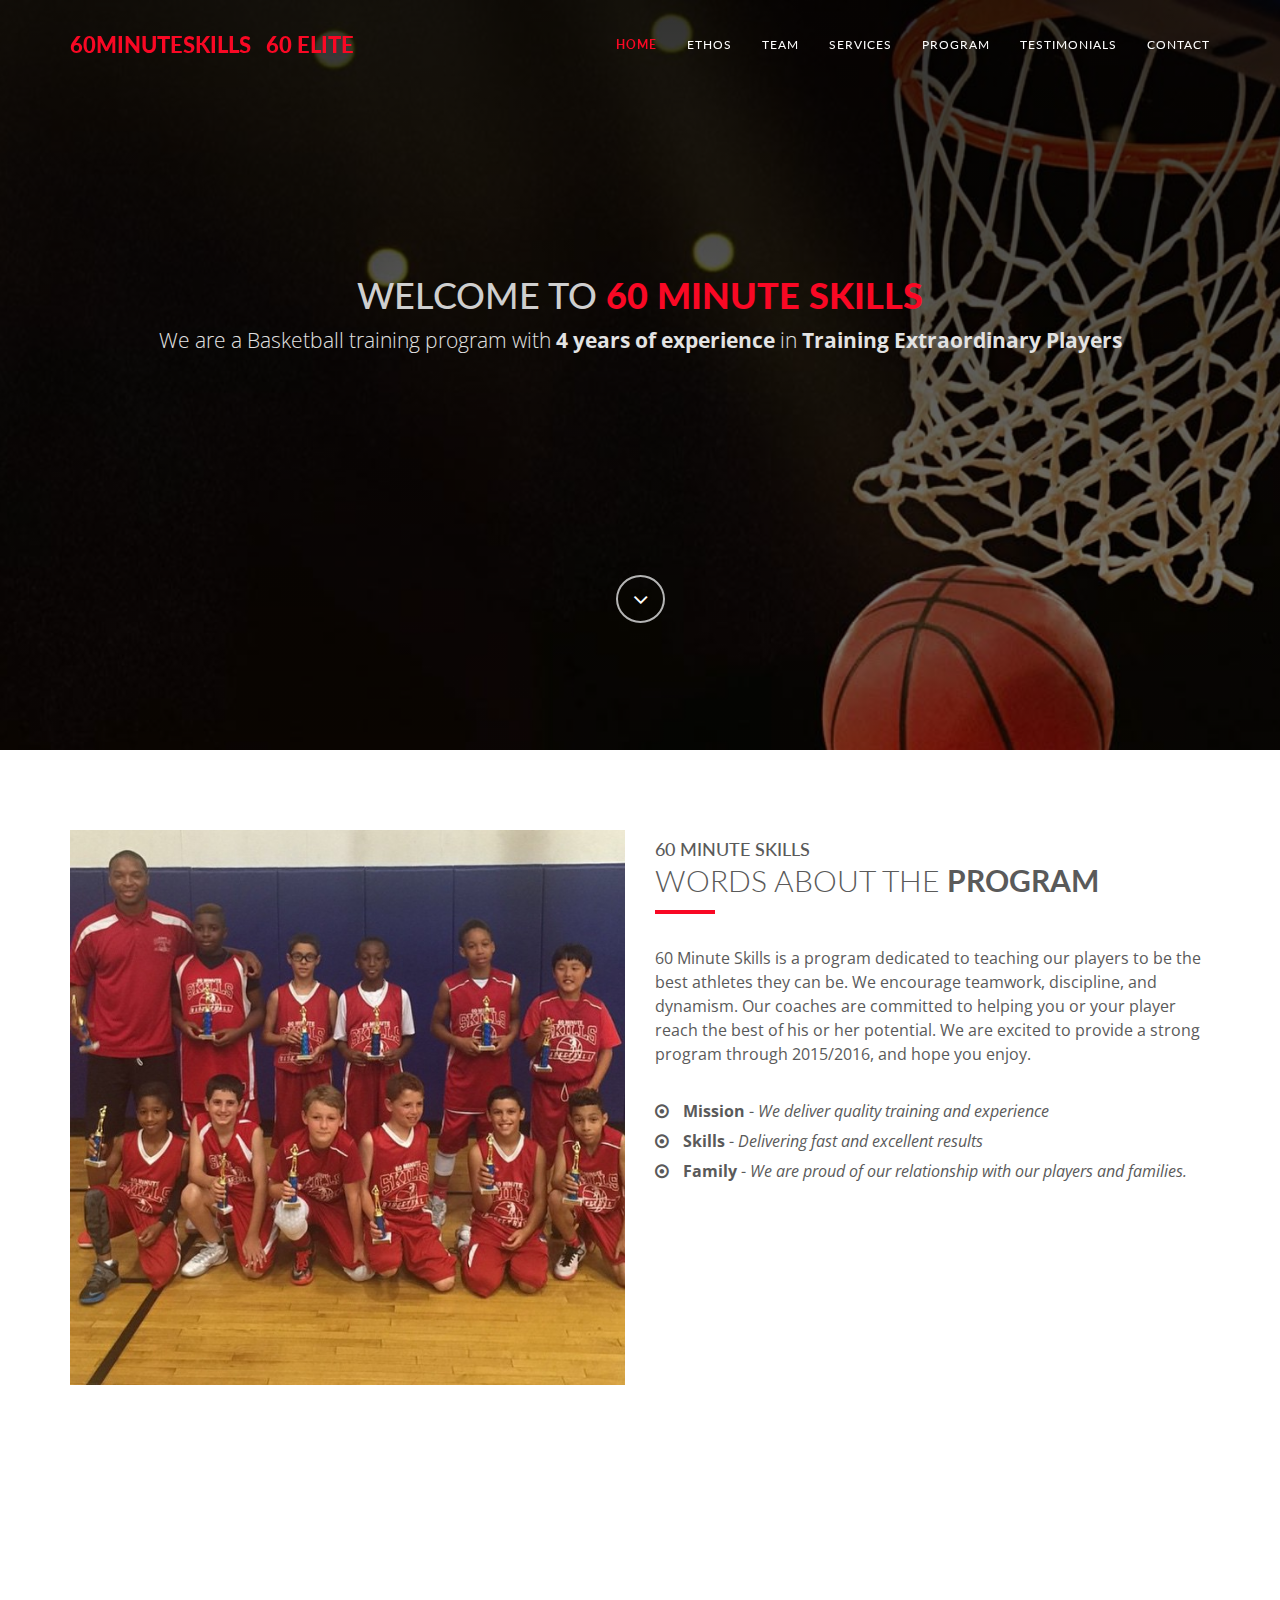
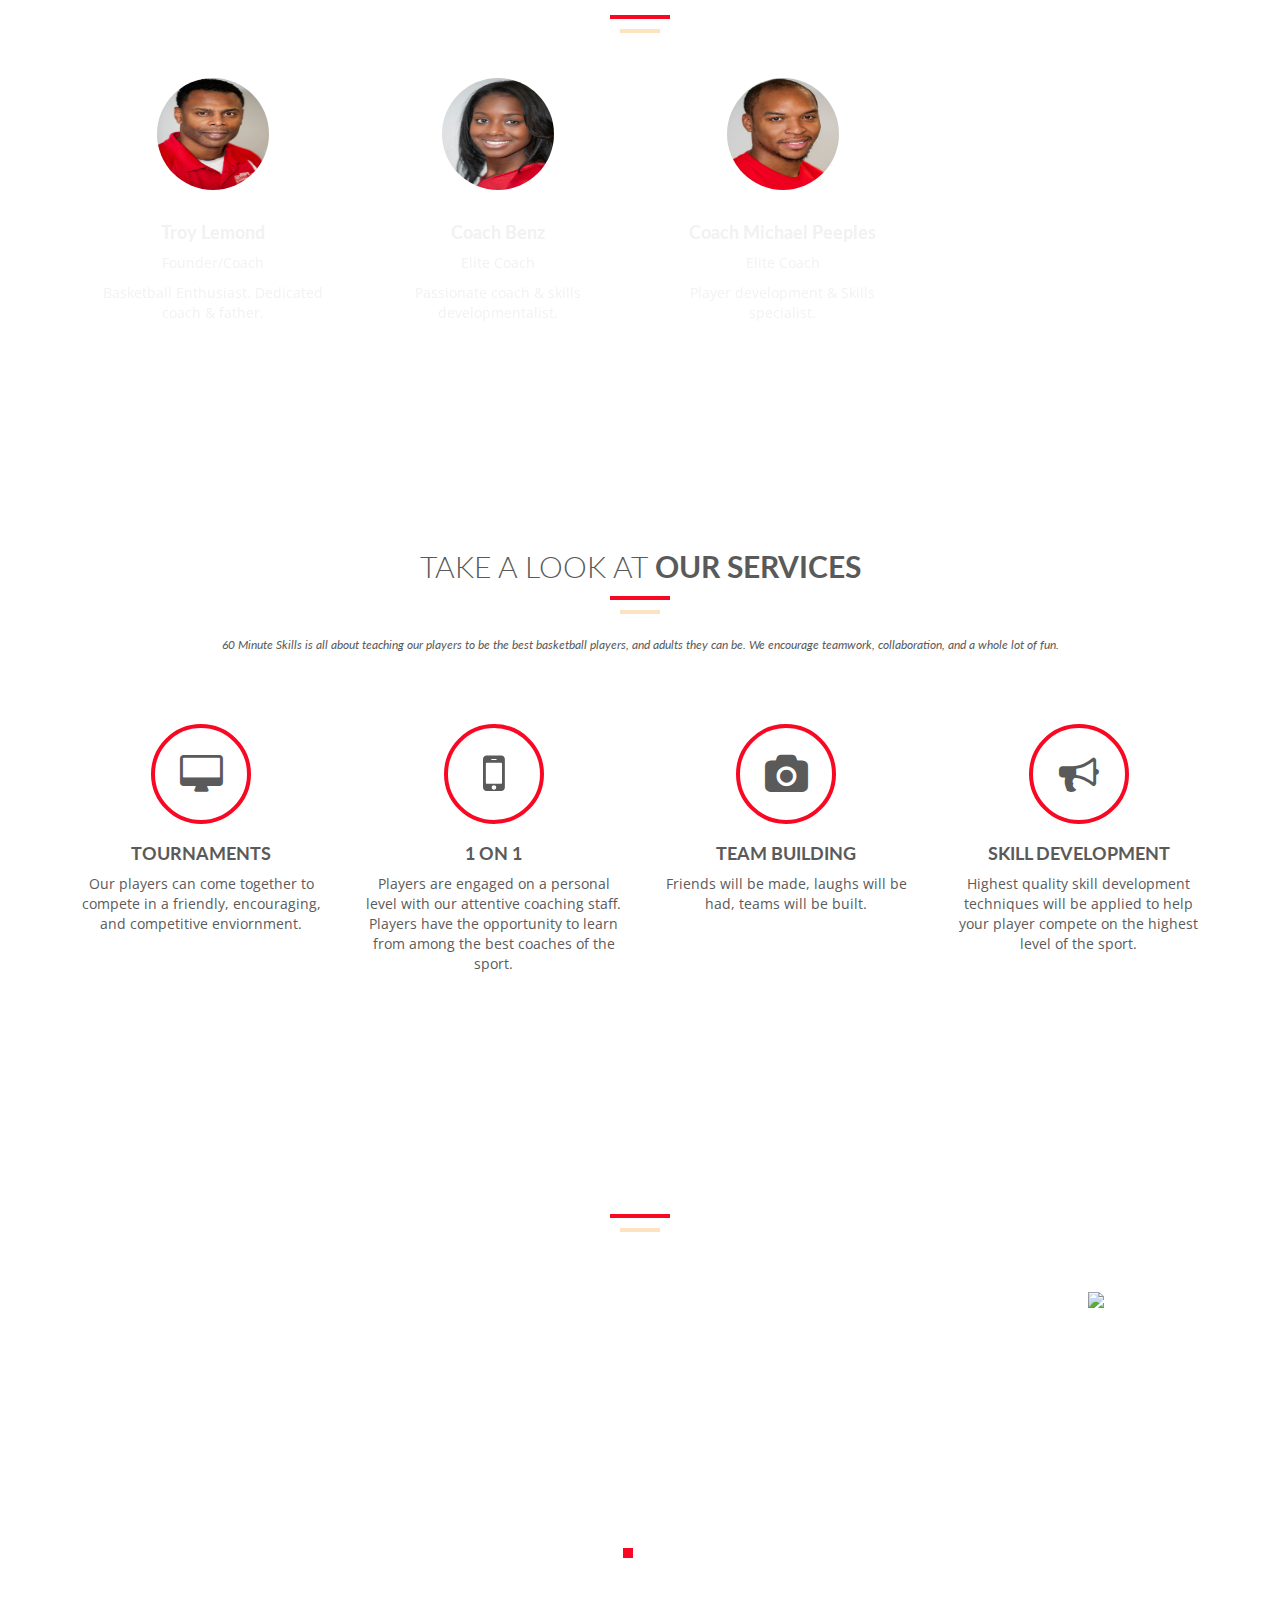
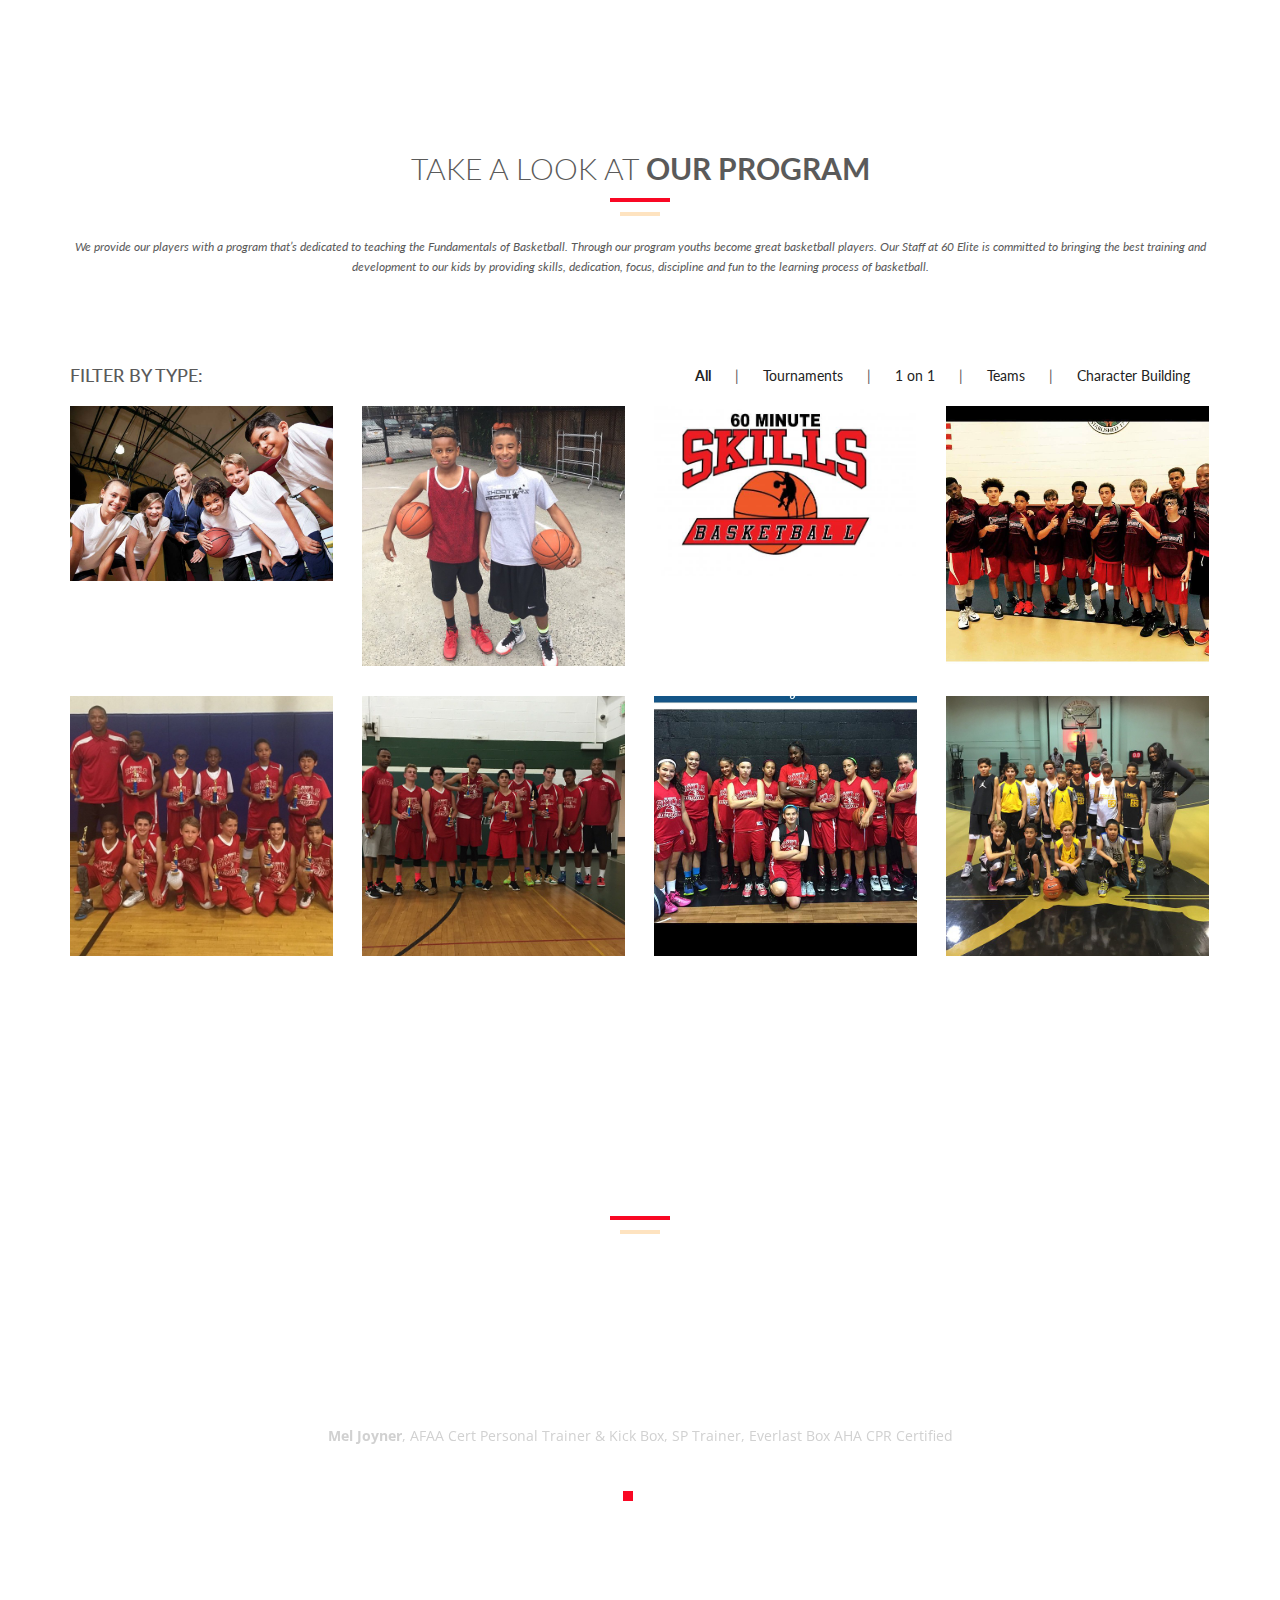
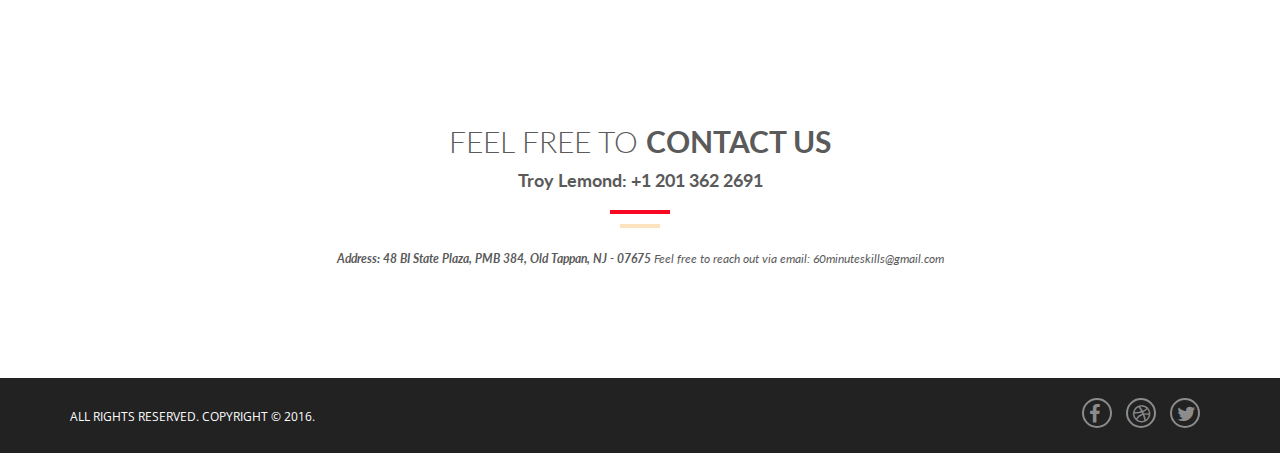
==== commit 03074501: "minor changes to text and images" ====
--- a/index.html
+++ b/index.html
@@ -65,10 +65,10 @@
         <div class="collapse navbar-collapse" id="bs-example-navbar-collapse-1">
           <ul class="nav navbar-nav navbar-right">
             <li><a href="#tf-home" class="page-scroll">Home</a></li>
-            <li><a href="#tf-about" class="page-scroll">Elite</a></li>
+            <li><a href="#tf-about" class="page-scroll">Ethos</a></li>
             <li><a href="#tf-team" class="page-scroll">Team</a></li>
             <li><a href="#tf-services" class="page-scroll">Services</a></li>
-            <li><a href="#tf-works" class="page-scroll">Events</a></li>
+            <li><a href="#tf-works" class="page-scroll">Program</a></li>
             <li><a href="#tf-testimonials" class="page-scroll">Testimonials</a></li>
             <li><a href="#tf-contact" class="page-scroll">Contact</a></li>
           </ul>
@@ -81,8 +81,8 @@
     <div id="tf-home" class="text-center">
         <div class="overlay">
             <div class="content">
-                <h1>Welcome on <strong><span class="color">60 Minute Skills</span></strong></h1>
-                <p class="lead">We are a Basketball training program with <strong>years of experience</strong> in <strong>Training Extraordinary Players</strong></p>
+                <h1>Welcome to <strong><span class="color">60 Minute Skills</span></strong></h1>
+                <p class="lead">We are a Basketball training program with <strong>4 years of experience</strong> in <strong>Training Extraordinary Players</strong></p>
                 <a href="#tf-about" class="fa fa-angle-down page-scroll"></a>
             </div>
         </div>
@@ -94,7 +94,7 @@
         <div class="container">
             <div class="row">
                 <div class="col-md-6">
-                    <img src="img/02.png" class="img-responsive">
+                    <img src="img/portfolio/05.jpg" class="img-responsive">
                 </div>
                 <div class="col-md-6">
                     <div class="about-text">
@@ -171,17 +171,6 @@
                         </div>
                     </div>
 
-                    <div class="item">
-                        <div class="thumbnail">
-                            <img src="img/05t.jpg" alt="..." class="img-circle team-img">
-                            <div class="caption">
-                                <h3>Coach Kaihrique</h3>
-                                <p>Coach / Trainer</p>
-                                <p>Player Mentor, Motivator, and expert coach.</p>
-                            </div>
-                        </div>
-                    </div>
-
                 </div>
                 
             </div>
@@ -293,7 +282,7 @@
     <div id="tf-works">
         <div class="container"> <!-- Container -->
             <div class="section-title text-center center">
-                <h2>Take a look at <strong>our services</strong></h2>
+                <h2>Take a look at <strong>our Program</strong></h2>
                 <div class="line">
                     <hr>
                 </div>
@@ -363,7 +352,7 @@
                                     <div class="clearfix"></div>
                                     <i class="fa fa-plus"></i>
                                 </div>
-                                <img src="img/portfolio/03.jpg" class="img-responsive" alt="...">
+                                <img src="img/03.jpg" class="img-responsive" alt="...">
                             </a>
                         </div>
                     </div>
@@ -468,7 +457,7 @@
                     <div class="col-md-8 col-md-offset-2">
                         <div id="testimonial" class="owl-carousel owl-theme">
                             <div class="item">
-                                <h5>So proud of boys and coaches. Thnx to Coach Troy and Loreal for having the vision to start up 60Elite and giving our boys an outlet to develop their basketball skills as well as life skills. Great acomplishments in such a short amount of time...just the beginning..so excited for the journey! Thnk u 2 Coach Mercedez for your leadership...awesome job, ..thnx to Coach Mike, Coach Leo, and Coach Kahrique....best coaches on planet ! We got this nxt year! Go 60Elite</h5>
+                                <h5>So proud of boys and coaches. Thnx to Coach Troy and Loreal for having the vision to start up 60Elite and giving our boys an outlet to develop their basketball skills as well as life skills. Great acomplishments in such a short amount of time...just the beginning..so excited for the journey! Thank u 2 Coach Mercedez for your leadership...awesome job, ..thnx to Coach Mike, Coach Leo, and Coach Kahrique....best coaches on planet ! We got this nxt year! Go 60Elite</h5>
                                 <p><strong>Mel Joyner</strong>, AFAA Cert Personal Trainer & Kick Box, SP Trainer, Everlast Box AHA CPR Certified</p>
                             </div>
 
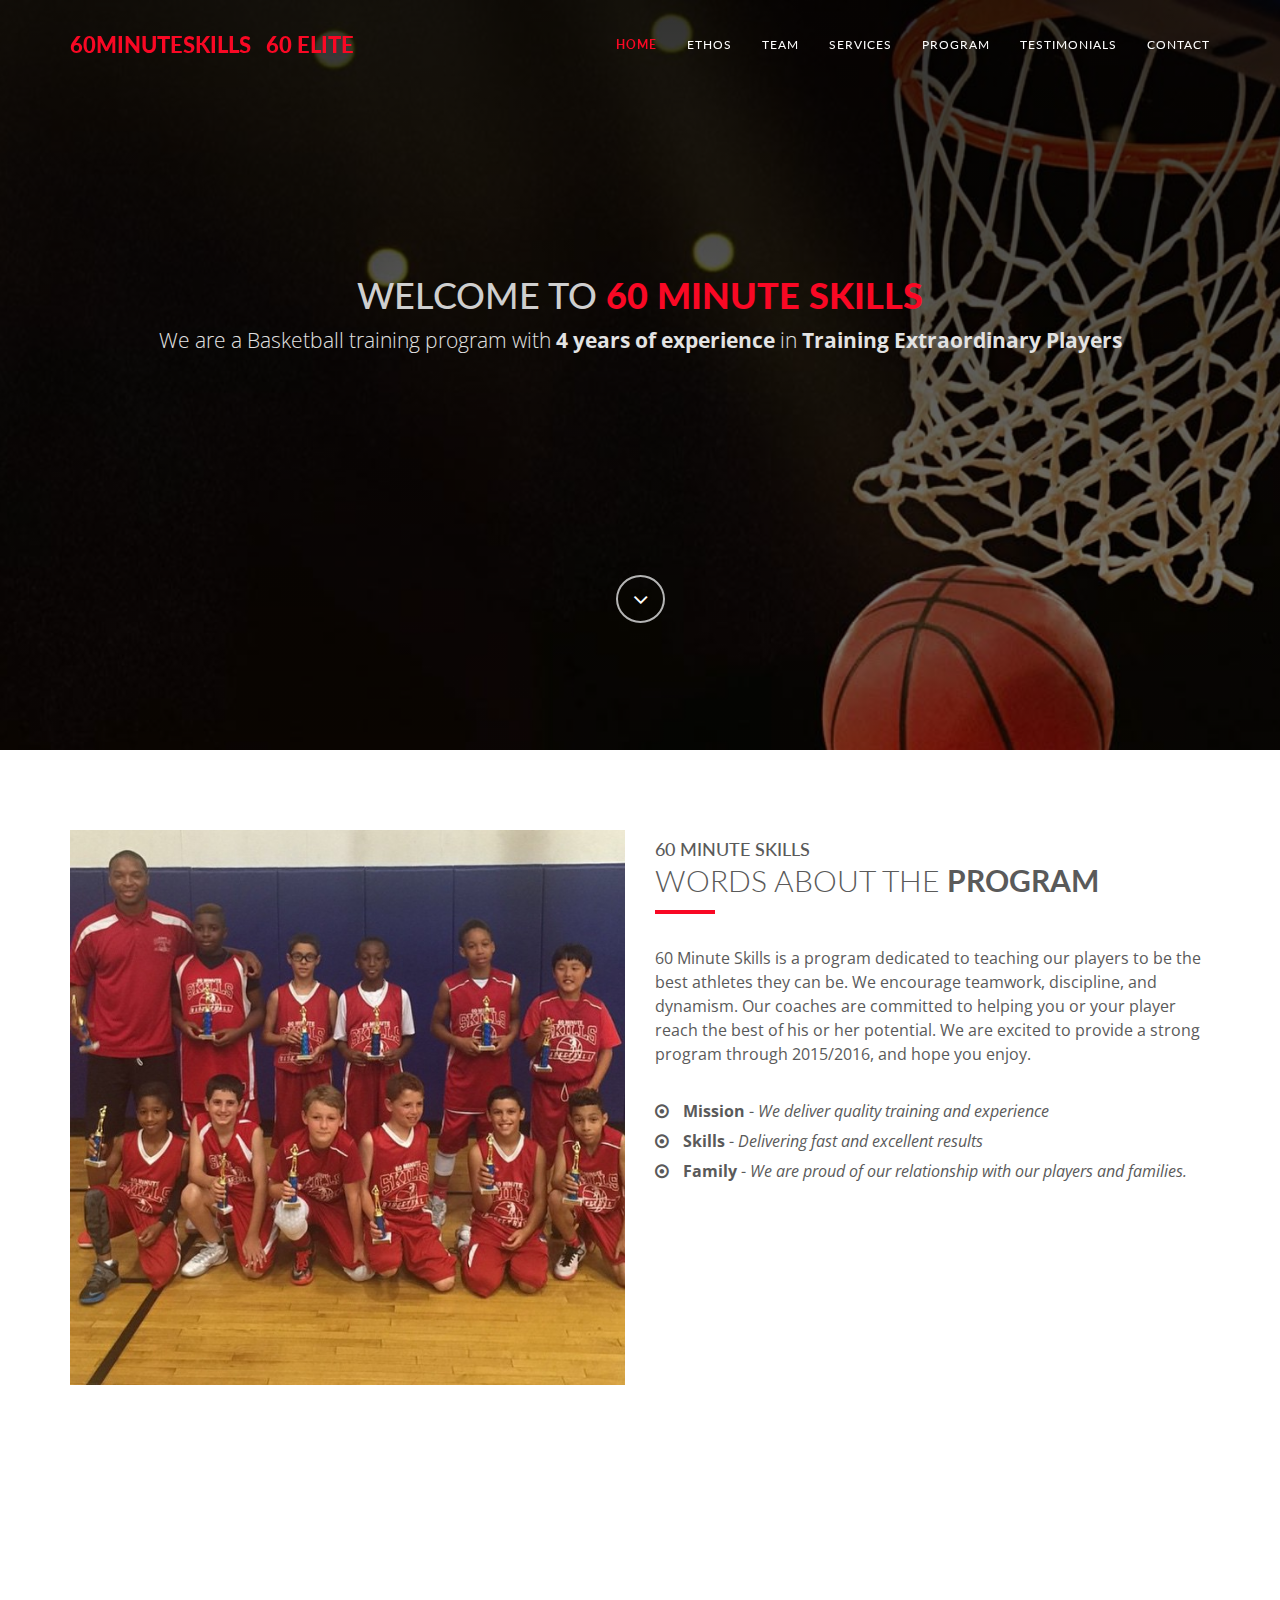
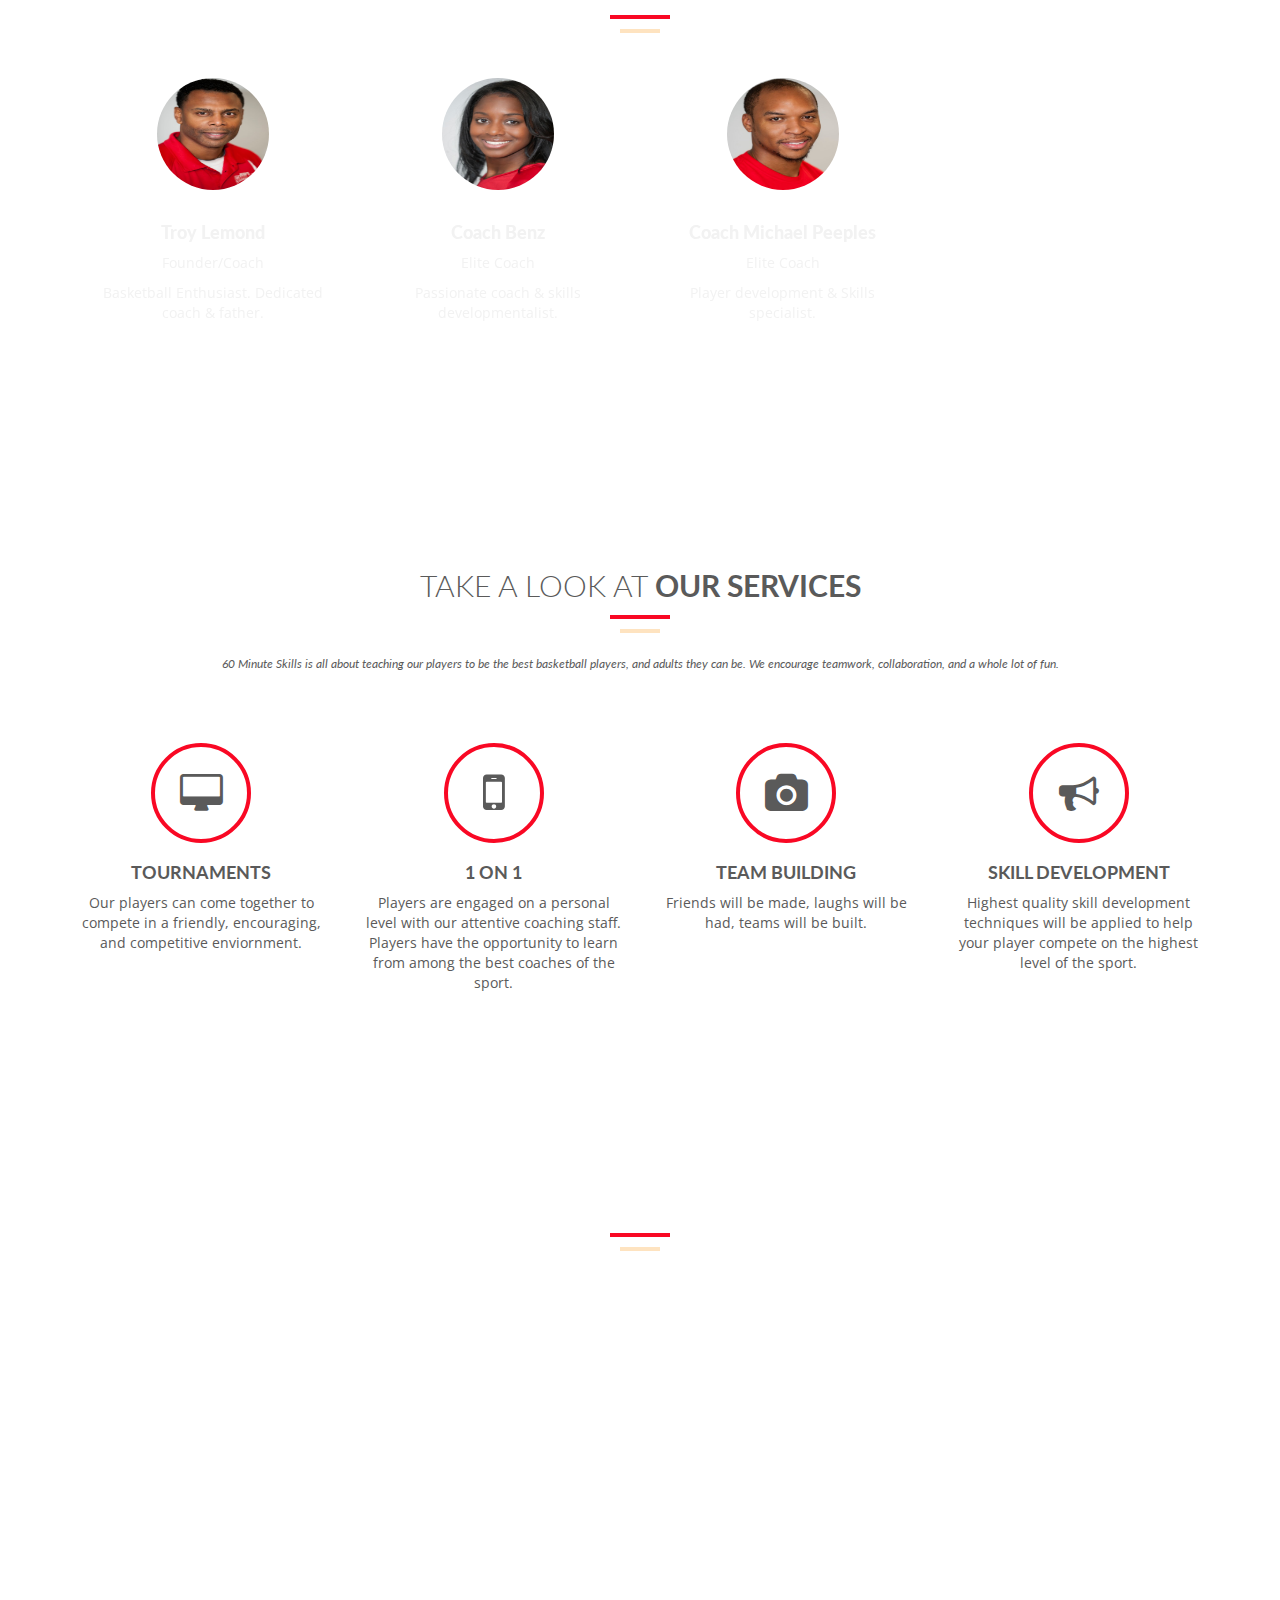
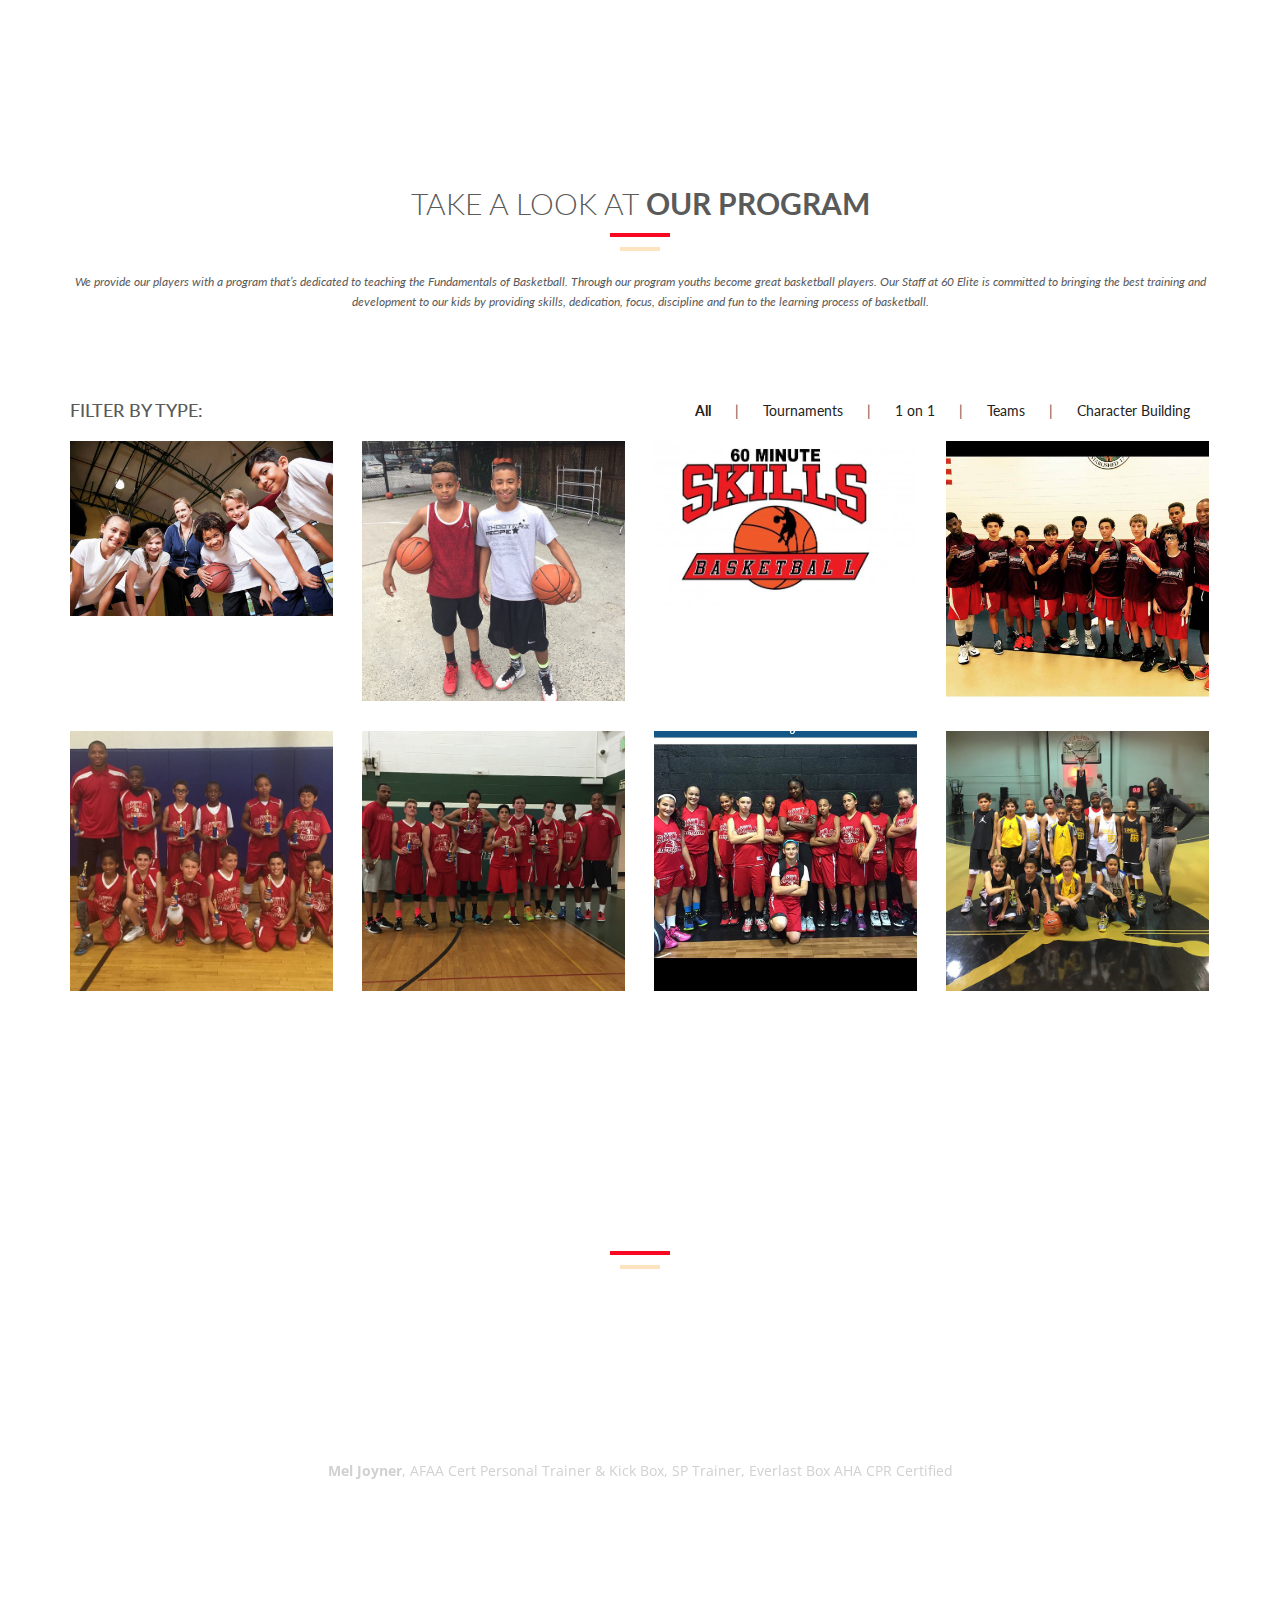
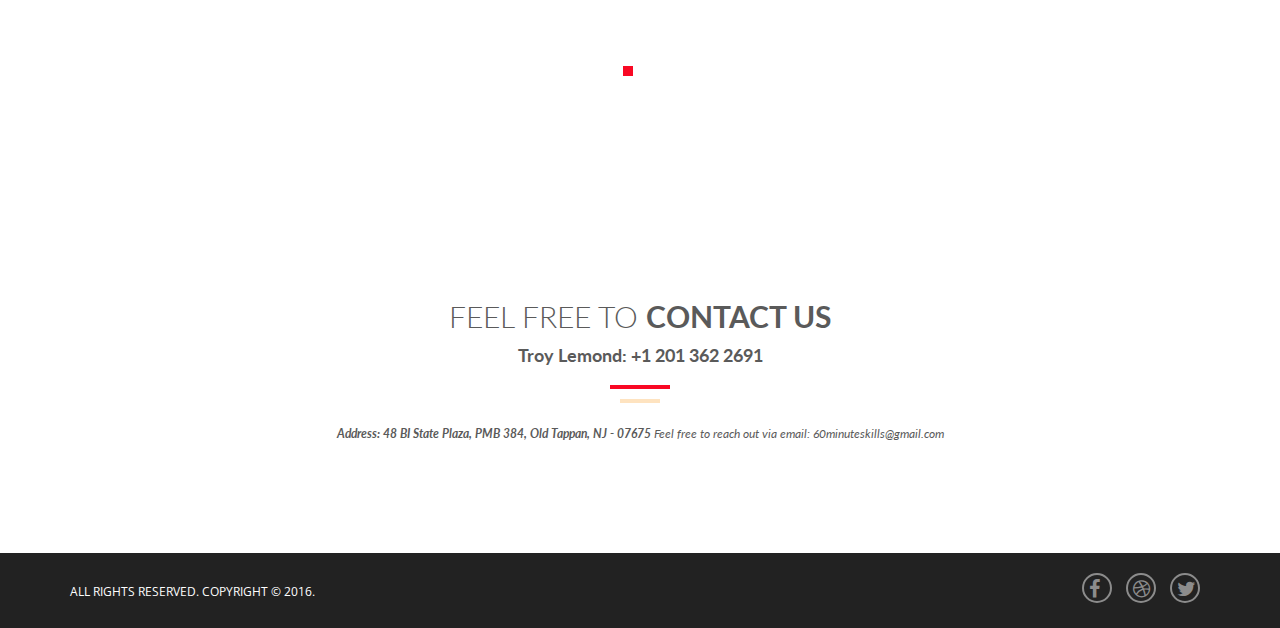
==== commit d894d596: "Added times to events for 60minskills" ====
--- a/index.html
+++ b/index.html
@@ -231,14 +231,14 @@
                     </div>
                 </div>
                 <div id="clients" class="owl-carousel owl-theme">
-                    <div class="item" style="">
+                    <div class="item">
                         <h5>Basketball Skills & Drills Training</h5>
                         <h3>(Boys & Girls) Grade Pre-K4 - High School</h3>
                         <h4> Fall sessions starting <em>Tuesday September 15</em></h4>
                     </div>
                     <div class="item">
                         <h5>Tuesdays New Jersey (10 Sessions)</h5>
-                        <h6><em>Coaches: Troy, Leo, Mercedez, and Mike</em> 100 3rd Street Cresskill, NJ 07624 <em>|</em> Fee: $300 for all 10 classes or $35/class</h6>
+                        <h6><em>Coaches: Troy, Leo, Mercedez, and Mike</em> 100 3rd Street Cresskill, NJ 07624 <em>|</em> Fee: $300 for all 10 classes or $35/class, 6:00-7:00pm</h6>
                         <ul style="">
                         <li><h6>09/15 & 09/22 & 09/29</h6></li>
                         <li><h6>10/06 & 10/13 & 10/20 & 10/27</h6></li>
@@ -247,7 +247,7 @@
                     </div>
                     <div class="item">
                         <h5>Tuesdays New York (9 Sessions)</h5>
-                        <h6><em>Coach Mercedez</em> 500 Western Highway Blauvelt, NY 10913 <em>|</em> Fee: $225 for all 9 classes or $30/class</h6>
+                        <h6><em>Coach Mercedez</em> 500 Western Highway Blauvelt, NY 10913 <em>|</em> Fee: $225 for all 9 classes or $30/class, 5:00 - 6:00pm</h6>
                         <ul style="">
                         <li><h6>09/15 & 09/22 & 09/29</h6></li>
                         <li><h6>10/06 & 10/13 & 10/20 & 10/27</h6></li>
@@ -257,13 +257,14 @@
                     <div class="item">
                         <h5>Fridays New Jersey (10 Sessions Only)</h5>
                         <h6><em>Coaches: Troy, Mercedez, Mike, Leo 100 3rd Street Cresskill, NJ 07624</em> Fee: $300 for all 10 classes or $35/class</h6>
+                        <p>Grades: Prek-4 - 2nd 3:30 - 4:30pm; 3rd - 6th 4:30 - 5:30pm; 6th - HS 5:30 - 6:30pm</p>
                         <ul style="">
                         <li><h6>09/18 & 09/25</h6></li>
                         <li><h6>10/02 & 10/09 & 10/16 & 10/23 & 10/30</h6></li>
                         <li><h6>11/6 & 11/13 & 11/20</h6></li>
                         </ul>
                     </div>
-                    <div class="item">
+<!--                     <div class="item">
                         <img src="img/client/05.png">
                     </div>
                     <div class="item">
@@ -271,7 +272,7 @@
                     </div>
                     <div class="item">
                         <img src="img/client/07.png">
-                    </div>
+                    </div> -->
                 </div>
 
             </div>
